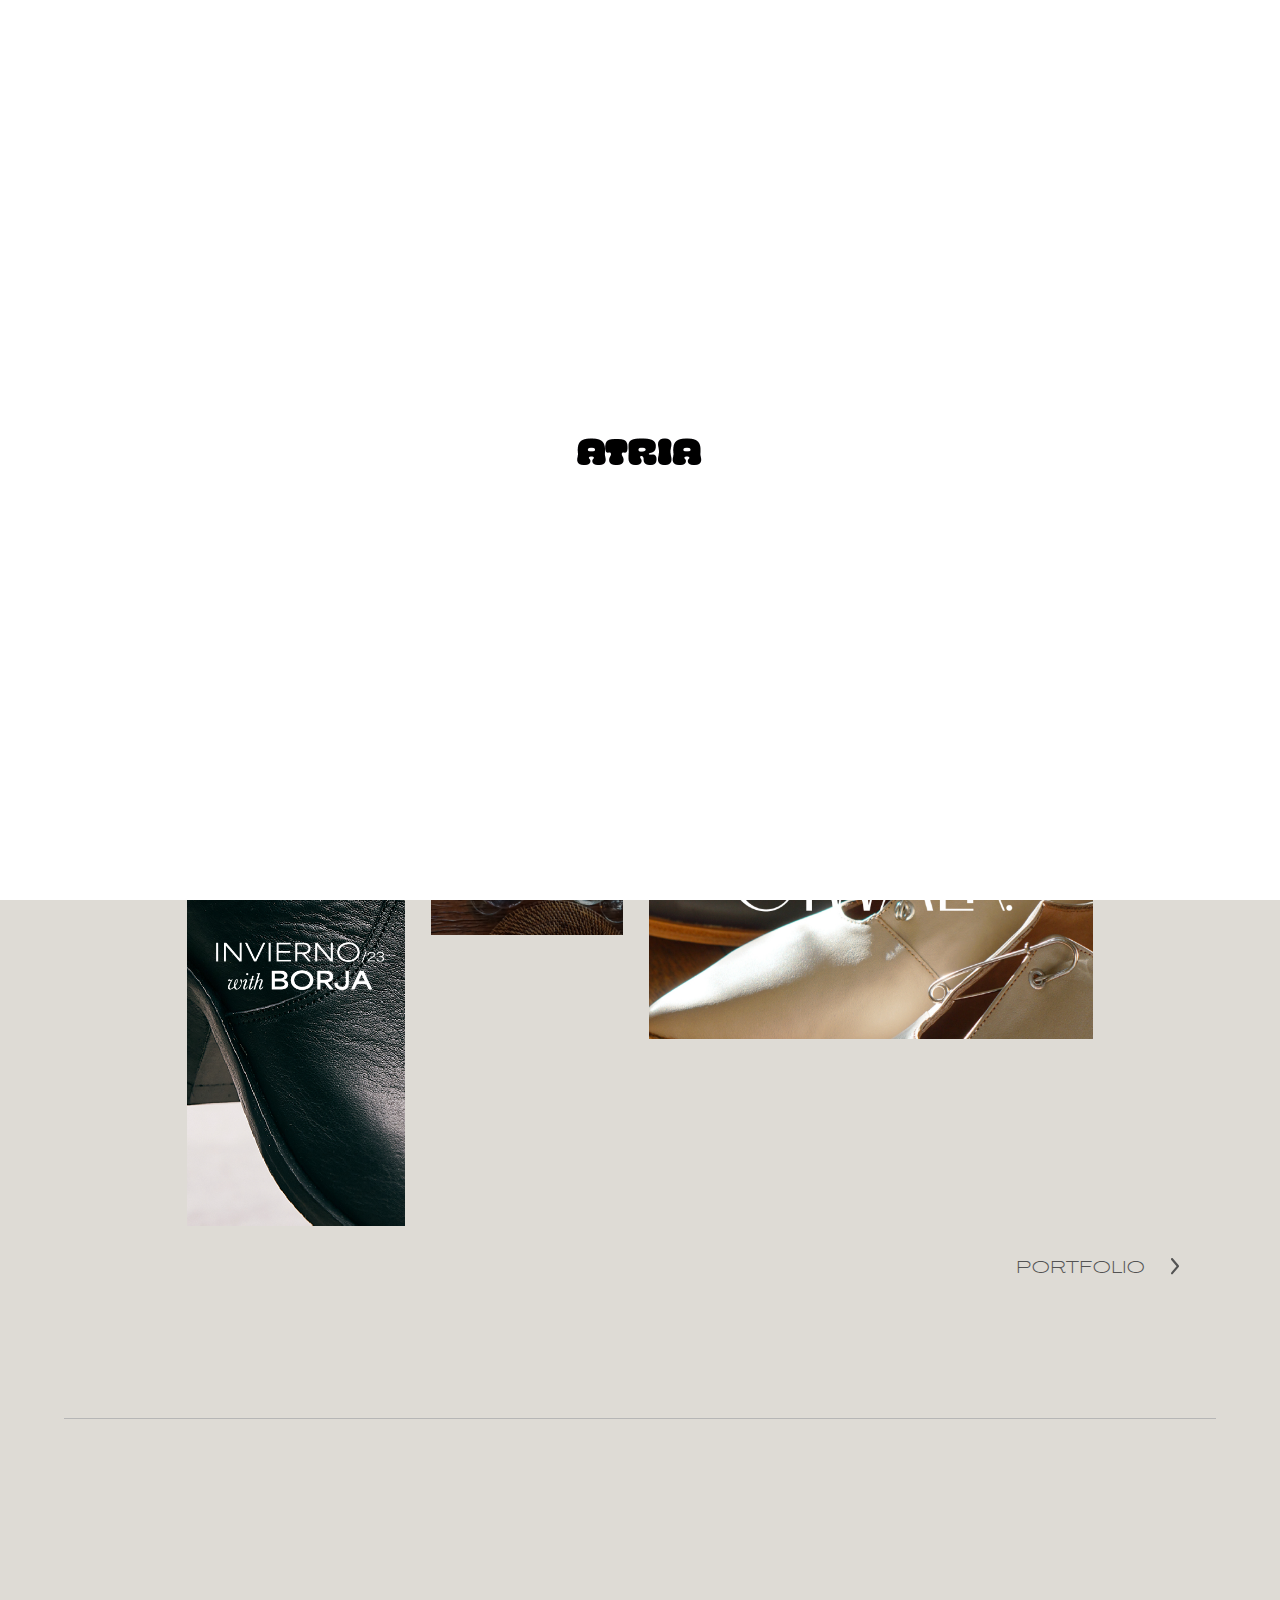
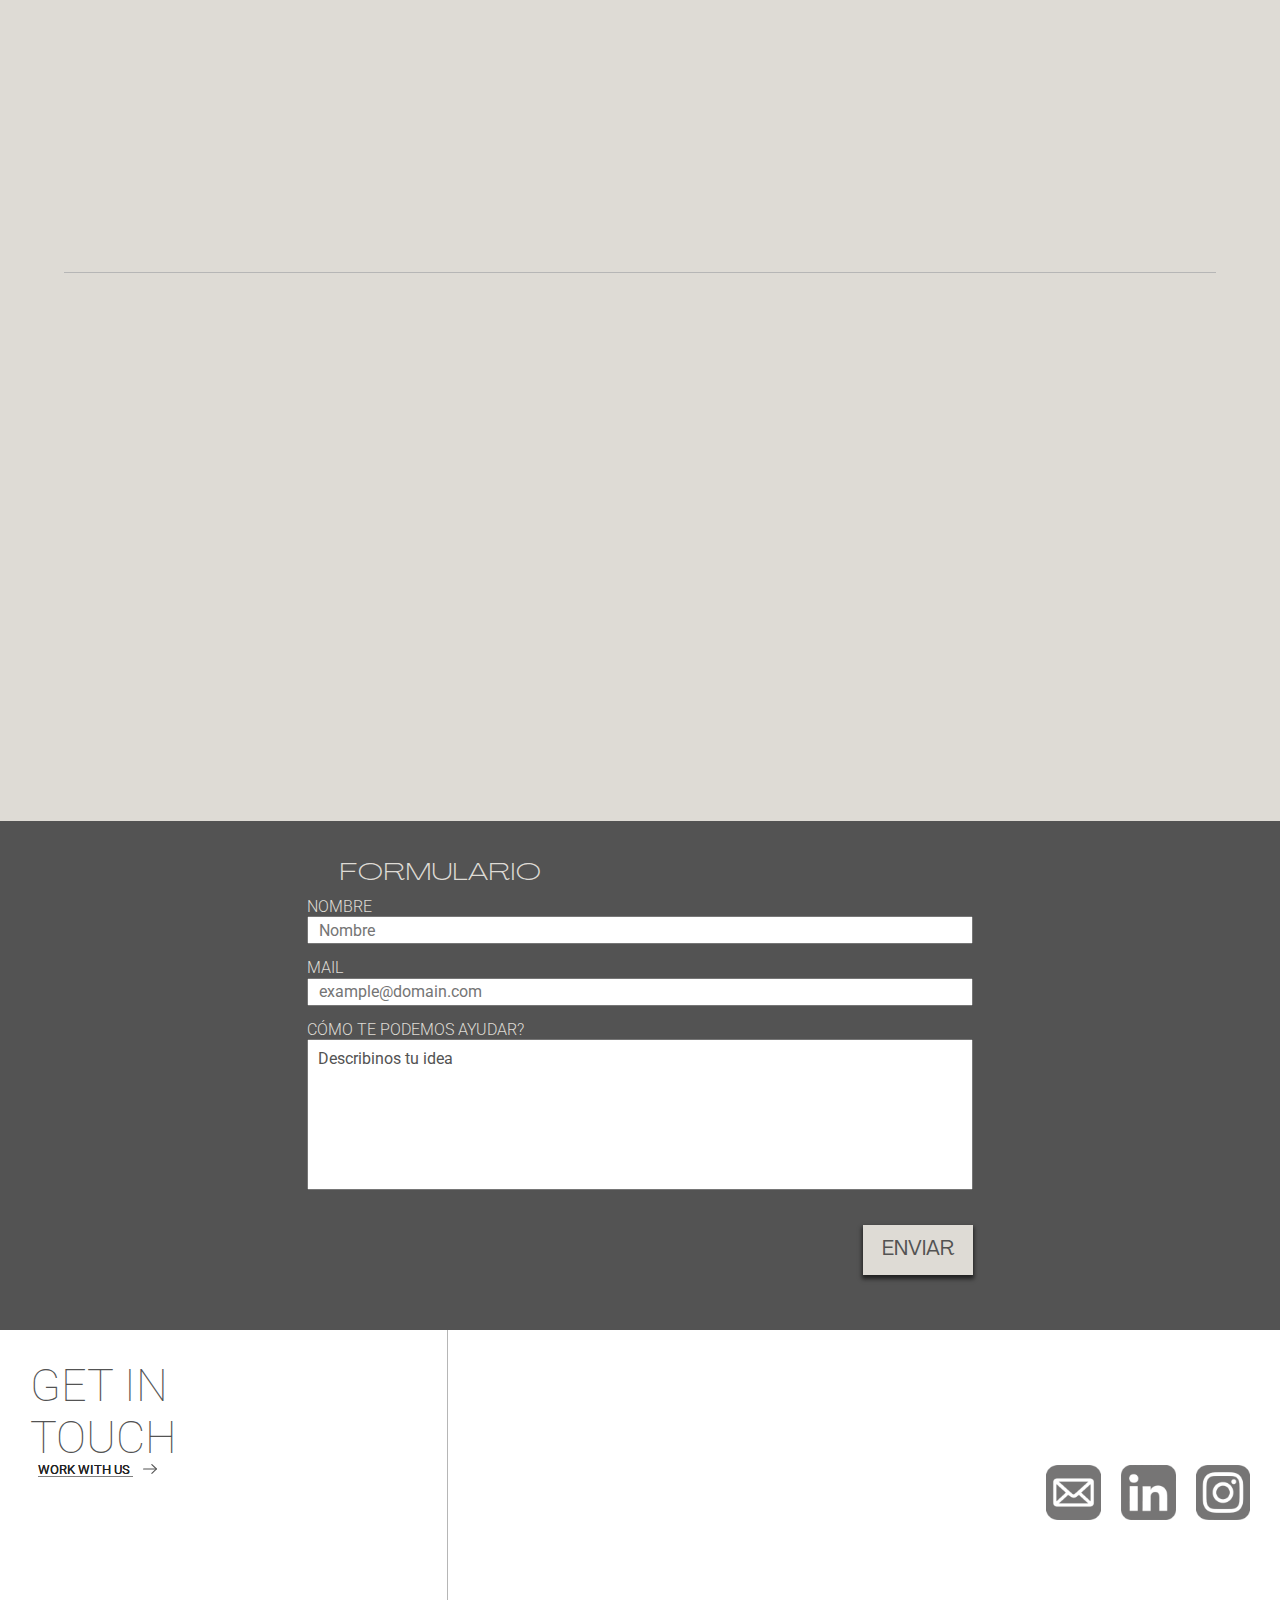
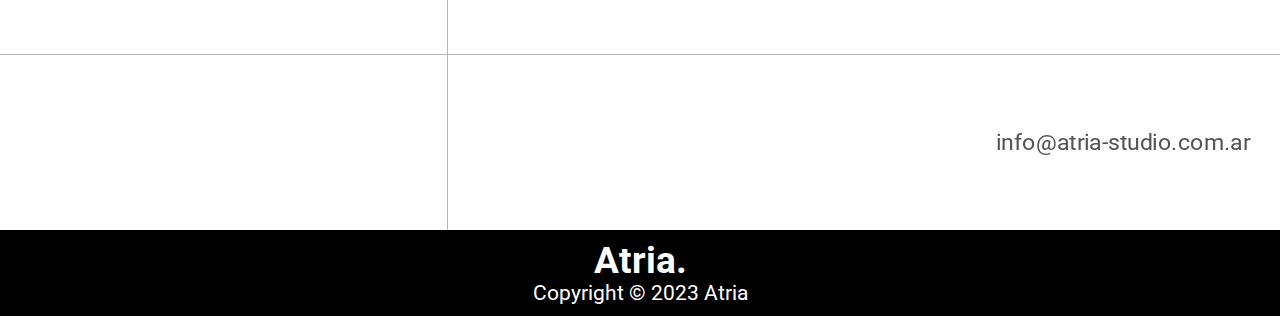
==== index.html @ 8088f588 "slowly getting there" ====
<!DOCTYPE <!DOCTYPE html>

<html>

<head>
    <meta charset="utf-8">
    <meta http-equiv="X-UA-Compatible" content="IE=edge">
    <title>Atria | Home</title>
    <meta name="description" content="">
    <meta name="viewport" content="width=device-width, initial-scale=1">
    <link rel="icon" type="image/x-icon" href="images/favicon.ico">

    <link rel="stylesheet" type="text/css" href="normalize.css">
    <link rel="stylesheet" type="text/css" href="styles.css">
    <link href="https://unpkg.com/aos@2.3.1/dist/aos.css" rel="stylesheet">
    <link rel="stylesheet"
        href="https://fonts.googleapis.com/css2?family=Material+Symbols+Outlined:opsz,wght,FILL,GRAD@20..48,100..700,0..1,-50..200" />
    <link rel="preconnect" href="https://fonts.googleapis.com">
    <link rel="preconnect" href="https://fonts.gstatic.com" crossorigin>
    <link href="https://fonts.googleapis.com/css2?family=Roboto&display=swap" rel="stylesheet">
    <link href="https://fonts.googleapis.com/css2?family=Inter:wght@100&display=swap" rel="stylesheet">
</head>


<body id="body" style="overflow:hidden;">

    <div id="loader">
        <img class="logo" src="images/atria.gif" alt="">
    </div>

    <div id="content" class="hidden">
        <header class="big-screens">
            <div id="logoContainer">
                <a href="index.html">
                    <p>Atria.</p>
                </a>
            </div>
            <nav id="nav">
                <div class="menuLinks">
                    <a href="portfolio.html">PORTFOLIO</a>
                    <a href="#conocenos">CONOCENOS</a>
                    <a href="#contacto">CONTACTO</a>
                </div>
            </nav>
        </header>
        <header id="smallHeader" class="small-screens">
            <div id="logoContainer">
                <a href="index.html">
                    <p>Atria.</p>
                </a>
                <a href="javascript:void(0);" class="icon" onclick="hamburgerMenu()">
                    <span class="material-symbols-outlined size-48">
                        menu
                    </span>
                </a>
            </div>
            <nav id="nav">
                <div id="menuLinks">
                    <a href="portfolio.html">PORTFOLIO</a>
                    <a href="#conocenos">CONOCENOS</a>
                    <a href="#contacto">CONTACTO</a>
                </div>
            </nav>
        </header>

        <div id="vid" class="vid fade-in">
            <video loop autoplay muted controls>
                <source src="images/360.mp4" type="video/mp4">
            </video>
            <a class="portfolio-link" href="portfolio.html">
                <h2>PORTFOLIO </h2><img src="images/chevron-right.svg" alt="">
            </a>
        </div>

        <div class="infinite-loop fade-in">
            <div class="overlay-img">
                <img class="static-img" src="images/Loop1.png" alt="">
            </div>
            <div class="primary">
                <img class="back-img" src="images/Loop2.png" alt="">
                <img class="front-img" src="images/Loop3.png" alt="">
            </div>
            <div class="secondary">
                <img class="back-img" src="images/Loop2.png" alt="">
                <img class="front-img" src="images/Loop3.png" alt="">
            </div>
        </div>

        <div class="portfolio-preview">
            <div class="preview-title" data-aos="fade-up" data-aos-duration="1000">
                <h2>WHAT WE DO</h2>
            </div>
            <a href="portfolio.html">
                <div class="gallery">
                    <div class="tall-image" data-aos="fade-right" data-aos-duration="1000">
                        <img src="images/preview-borja.png" alt="proyecto borja">
                    </div>
                    <div class="small-image-group">
                        <div class="small-image" data-aos="fade-down" data-aos-duration="1000">
                            <img src="images/preview-manso.jpg" alt="proyecto manso">
                        </div>
                        <div class="small-image" data-aos="fade-up" data-aos-duration="1000">
                            <img src="images/preview-la251.png" alt="proyecto la 251">
                        </div>
                    </div>
                    <div class="half-gallery-column">
                        <div class="big-image" data-aos="fade-left" data-aos-duration="1000">
                            <img src="images/preview-chwala.jpg" alt="proyecto chwala">
                        </div>
                        <div class="small-image-group">
                            <div class="small-image" data-aos="fade-right" data-aos-duration="1000">
                                <img src="images/preview-bersanini.png" alt="proyecto agos bersanini">
                            </div>
                            <div class="small-image" data-aos="fade-up" data-aos-duration="1000">
                                <img src="images/preview-intobox.png" alt="proyecto into the box">
                            </div>
                        </div>
                    </div>
                </div>
                <div class="gallery-small fade-in">
                    <img src="images/preview-manso-small.png" alt="proyecto manso">
                    <img src="images/preview-bersanini.png" alt="proyecto agos bersanini">
                    <img src="images/preview-borja-small.png" alt="proyecto borja">
                    <img src="images/preview-chwala-small.png" alt="proyecto chwala">
                    <img src="images/preview-intobox.png" alt="proyecto into the box">
                </div>
            </a>
            <a id="conocenos" class="portfolio-link" href="portfolio.html">
                <h2>PORTFOLIO</h2><img src="images/chevron-right.svg" alt="">
            </a>
        </div>



        <div class="descripcion">
            <p data-aos="fade-up" data-aos-duration="1000">
                Somos un estudio creativo enfocado en el desarrollo de <span class="bold">identidades visuales</span>.
                Creemos que la comunicación
                atraviesa a los usuarios, creando <span class="bold">experiencias</span>, basándonos en ella para
                conectar a
                las marcas con <span class="bold">nuevas plataformas</span> de consumo. Autenticidad, innovación y
                presencia
                digital, pilares fundamentales sobre los que
                construir la <span class="bold">personalidad de marca</span>.
            </p>
        </div>

        <div class="caja-servicios">
            <div data-aos="fade-right" data-aos-duration="1000">
                <picture>
                    <source media="(min-width:651px)" srcset="images/diseno-img.png">
                    <img src="images/diseno-img-small.png" alt="servicio">
                </picture>
                <h3>DISEÑO</h3>
                <p>
                    Branding | Diseño Gráfico | Piezas para Redes Sociales | Identidad de Marca | Ilustraciones 2D y 3D
                    |
                    Papelería | Diseño UX UI | Diseño de presentaciones
                </p>
            </div>
            <div data-aos="fade-up" data-aos-duration="1000">
                <picture>
                    <source media="(min-width:651px)" srcset="images/contenido-img.png">
                    <img src="images/contenido-img-small.png" alt="servicio">
                </picture>
                <h3>CONTENIDO</h3>
                <p>
                    Producción de fotos y videos | Contenido para Redes Sociales | Contenido para TIK TOK | Contenido
                    para
                    Web 3.0 & Metaverso
                </p>
            </div>
            <div data-aos="fade-left" data-aos-duration="1000">
                <picture>
                    <source media="(min-width:651px)" srcset="images/marketing-img.png">
                    <img src="images/marketing-img-small.png" alt="servicio">
                </picture>
                <h3>MARKETING</h3>
                <p id="contacto">
                    Estrategia en Comunicación 360 | Estrategia para Redes Sociales | Community Manager
                </p>
            </div>
        </div>

        <div class="contact-form-container">
            <div class="contact-form">
                <h2>FORMULARIO</h2>
                <form id="contactForm">
                    <label for="name">NOMBRE</label><br>
                    <input type="text" id="name" name="name" placeholder="Nombre" required><br>
                    <label for="email">MAIL</label><br>
                    <input type="email" id="email" name="email" placeholder="example@domain.com" required><br>
                    <label for="idea">CÓMO TE PODEMOS AYUDAR?</label><br>
                    <textarea id="idea" name="idea" rows="7" cols="33">Describinos tu idea</textarea><br>
                    <input type="submit" value="ENVIAR">
                </form>
            </div>
        </div>

        <div class="contact-section">
            <div>
                <div class="box1">
                    <a href="mailto:info@atria-studio.com.ar">
                        <h2>GET IN<br>TOUCH</h2>
                        <small>WORK WITH US <img src="images/Group.svg" alt=""></small>
                    </a>
                </div>
                <div class="box2">
                    <div></div>
                </div>
            </div>
            <div>
                <div class="box3">
                    <a href="mailto:info@atria-studio.com.ar"><img src="images/mail.png" alt=""></a>
                    <a href="#"><img src="images/linkedin.png" alt=""></a>
                    <a href="https://www.instagram.com/atria_studio/"><img src="images/instagram.png" alt=""></a>
                </div>
                <div class="box4">
                    <p>info@atria-studio.com.ar</p>
                </div>
            </div>
        </div>

        <footer>
            <p>Atria.</p>
            <p>Copyright &#169; 2023 Atria</p>
        </footer>
    </div>

    <script src="scripts.js" async defer></script>
    <script src="https://unpkg.com/aos@2.3.1/dist/aos.js"></script>
    <script>
        AOS.init();
    </script>
    <script src="https://smtpjs.com/v3/smtp.js">
    </script>
</body>

</html>
---- styles.css ----
@font-face {
    font-family: Agrandir;
    src: url(customFonts/Agrandir-GrandLight.otf);
}

@font-face {
    font-family: AgrandirH;
    src: url(customFonts/Agrandir-GrandHeavy.otf);
}

@font-face {
    font-family: AgrandirR;
    src: url(customFonts/Agrandir-Regular.otf);
}

* {
    margin: 0;
    padding: 0;
    box-sizing: border-box;
    color: black;
    text-decoration: none;
}

html {
    scroll-behavior: smooth;
}

body {
    background-color: #DEDBD5;
    font-family: 'Roboto', sans-serif;
}

/* CSS for the loading image/animation on the index page*/

#loader {
    display: flex;
    justify-content: center;
    align-items: center;
    background-color: #FFFFFF;
    height: 100%;
    width: 100%;
    z-index: 99;
    position: fixed;
}

.logo {
    display: flex;
    justify-content: center;
    align-items: center;
    height: 150px;
    width: 150px;
    object-fit: cover;
}

/* CSS for the header and menu for both big and small screens*/
/* I did two different headers because i couldn't solve styling issues when clicking the hamburger icon on mobile,
so a redistribution of items was needed. This can be done in better way but i couldn't figure it out before delivery date*/

.big-screens,
.small-screens {
    position: sticky;
    top: 0;
    display: flex;
    justify-content: space-between;
    align-items: center;
    width: 100%;
    background-color: #FFFFFF;
    z-index: 12;
    padding: 10px;
}

#logoContainer a p {
    font-family: 'Roboto', sans-serif;
    font-size: 2.5rem;
    font-weight: bold;
}

#logoContainer {
    width: 35%;
    display: flex;
    justify-content: center;
    align-items: center;
}

nav {
    width: 50%;
    display: flex;
    justify-content: center;
}

.menuLinks {
    width: 100%;
    font-family: 'Agrandir', sans-serif;
    display: flex;
    justify-content: space-around;
}

.small-screens {
    display: none;
}

@media(max-width:650px) {

    .big-screens {
        display: none;
    }

    #loader {
        max-width: 100%;
    }
    
    .small-screens {
        display: flex;
        flex-direction: column;
        padding: 8px 30px;
    }

    .small-screens #logoContainer {
        width: 100%;
        display: flex;
        justify-content: space-between;
    }

    .small-screens .icon {
        color: black;
    }

    .small-screens .icon .size-48 {
        font-size: 40px;
        font-variation-settings: 'wght' 700;
    }

    .small-screens nav {
        width: 100%;
    }

    .small-screens nav #menuLinks {
        padding: 15px 0;
        width: 100%;
        font-family: 'Agrandir', sans-serif;
        display: none;
        flex-direction: column;
        animation: growDown 300ms linear forwards;
        transform-origin: top center;
    }

    .small-screens nav #menuLinks a {
        width: 100%;
        padding: 20px 0;
        text-align: right;
    }

    @keyframes growDown {
        0% {
            transform: scaleY(0);
            height: 0px;

        }

        50% {
            height: 130px;
        }

        80% {
            transform: scaleY(1.1);
            height: 233px;
        }

        100% {
            transform: scaleY(1);
            height: auto;
        }
    }
}



@media (max-width: 650px) {

    header .icon {
        display: block;
    }

    header #menuLinks {
        display: none;
    }

    header nav {

        justify-content: flex-end;
    }


}

/*CSS for handling fade in animation*/

.fade-in {
    opacity: 0;
    transition: opacity 1s ease-in;
}

.fade-in.visible {
    opacity: 1;
}

/* CSS for the video and link to portfolio*/

.vid {
    display: flex;
    flex-direction: column;
    justify-content: space-between;
    padding-top: 48px;
    margin: auto;
    width: 80%;
    animation: fadeInAnimation ease 2s;
}

@media (max-width: 1400px) {
    .vid {
        padding-top: 35px;
    }
}

@media (max-width: 950px) {
    .vid {
        width: 100%;
        padding-top: 0;
    }
}

.portfolio-link {
    display: flex;
    justify-content: end;
    align-items: center;
    margin: 30px 0 20px auto;
    padding-right: 5px;
}

.portfolio-link h2 {
    margin-top: 3px;
    font-family: 'Agrandir', 'Roboto', sans-serif;
    letter-spacing: 1px;
    font-weight: 100;
    font-size: 21px;
    color: #535353;
    text-align: right;
}

/*I had to add a stupid padding-bottom of a few px because the chevron icon doesn't properly align with the text*/

.portfolio-link img {
    height: 21px;
    padding-left: 25px;
    margin-bottom: 3px;
}

@media (max-width: 1400px) {
    .portfolio-link h2 {
        font-size: 17px;
    }

    .portfolio-link img {
        height: 17px;
        margin-bottom: 2px;
    }
}

@media (max-width: 650px) {

    .portfolio-link {
        margin-top: 15px;
        padding-right: 0;
        margin-right: 10px;
    }

    .portfolio-link h2 {
        font-size: 12px;
    }

    .portfolio-link img {
        height: 12px;
        margin-bottom: 4px;
    }
}

/* CSS for the banner animation*/

.infinite-loop {
    position: relative;
    height: 120px;
    width: 100%;
    max-width: 100%;
    padding-bottom: 30px;
    margin-top: 90px;
    margin-bottom: 90px;
    overflow: hidden;
    animation: fadeInAnimation ease 2s;
}

.primary img,
.secondary img {
    height: 120px;
}

.overlay-img .static-img {
    height: 120px;
    width: 100%;
    object-fit: cover;
    position: absolute;
    z-index: 8;
}

.primary .front-img {
    width: fit-content;
    height: 120px;
    position: absolute;
    animation: primary 7s linear infinite;
    z-index: 10;
}

.secondary .front-img {
    width: fit-content;
    height: 120px;
    position: absolute;
    animation: secondary 7s linear infinite;
    z-index: 10;
}

.primary .back-img {
    width: fit-content;
    animation: primary 6s linear infinite;
    position: absolute;
}

.secondary .back-img {
    width: fit-content;
    animation: secondary 6s linear infinite;
    position: absolute;
}

@keyframes primary {
    to {
        transform: translateX(-100%);
    }
}

@keyframes secondary {
    from {
        transform: translateX(100%);
    }

    to {
        transform: translateX(0%);
    }
}

@media (max-width: 650px) {

    .infinite-loop {
        margin-top: 30px;
        margin-bottom: 50px;
    }

    .infinite-loop,
    .primary .front-img,
    .primary .back-img,
    .secondary .front-img,
    .secondary .back-img,
    .overlay-img .static-img,
    .primary .front-img,
    .secondary .back-img {
        height: 52px;
    }

}

/* CSS for portfolio preview */

.portfolio-preview {
    display: flex;
    flex-direction: column;
    justify-content: center;
    align-items: center;
    width: 75%;
    margin: auto;
}

.portfolio-preview .preview-title {
    margin-bottom: 50px;
}

.portfolio-preview .preview-title h2 {
    font-family: 'Agrandir', 'Roboto', sans-serif;
    font-weight: 100;
    font-size: 28px;
    color: #535353;
}

.gallery {
    display: flex;
    justify-content: space-between;
    height: 830px;
    width: 100%;
    overflow: hidden;
}

.gallery .tall-image {
    max-width: 25%;
    display: flex;
    justify-content: center;
    align-items: center;
}

.gallery .tall-image img {
    width: 100%;
    height: 100%;
    object-fit: cover;
}

.small-image-group {
    max-width: 23%;
    height: 100%;
    display: flex;
    flex-direction: column;
    justify-content: space-between;
}

.small-image-group .small-image {
    max-width: 100%;
}

.small-image-group .small-image:first-of-type {
    height: 44%;
}

.small-image-group .small-image:nth-of-type(2) {
    height: 54%;
}

.small-image-group .small-image img {
    height: 100%;
    width: 100%;
    object-fit: cover;
}

.half-gallery-column {
    display: flex;
    flex-direction: column;
    justify-content: space-between;
    width: 49%;
    height: 100%;
}

.big-image {
    height: 64%;
    display: flex;
    justify-content: center;
    align-items: center;
}

.big-image img {
    height: 100%;
    width: 100%;
    object-fit: cover;
}

.half-gallery-column .small-image-group {
    height: 34%;
    max-width: 100%;
    display: flex;
    flex-direction: row;
    justify-content: space-between;
}

.half-gallery-column .small-image-group .small-image {
    height: 100%;
    width: 48.5%;

}

.half-gallery-column .small-image-group .small-image img {
    height: 100%;
    width: 100%;
    object-fit: cover;
}

.gallery-small {
    display: none;
}

@media (max-width: 1400px) {

    .portfolio-preview {
        width: 85%;
    }

    .portfolio-preview .preview-title h2 {
        font-size: 28px;
    }

    .gallery {
        height: 520px;
    }
}

@media (max-width: 950px) {

    .portfolio-preview {
        width: 100%;
    }

    .portfolio-preview .preview-title h2 {
        font-size: 21px;
    }

}

@media (max-width: 650px) {

    .portfolio-preview {
        width: 90%;
    }

    .portfolio-preview .preview-title h2 {
        font-size: 21px;
    }

    .gallery {
        display: none;
    }

    .gallery-small {
        display: flex;
        flex-direction: column;
        gap: 15px;
    }

    .gallery-small img {
        width: 100%;
        object-fit: cover;
        height: 195px;
    }

}

/* CSS for description */

.descripcion {
    width: 90%;
    display: flex;
    justify-content: center;
    align-items: center;
    margin: 120px auto;
    border-top: 1px solid #B6B6B6;
    border-bottom: 1px solid #B6B6B6;
}

.descripcion p {
    width: 60%;
    text-align: center;
    margin: 130px auto;
    color: #535353;
    font-size: 1.5rem;
    font-family: 'Roboto', sans-serif;
}

.bold {
    font-family: 'Roboto', sans-serif;
    font-weight: bolder;
    color: #535353;
}

@media(max-width: 650px) {

    .descripcion {
        margin: 50px auto;
    }

    .descripcion p {
        width: 90%;
        margin-top: 40px;
        margin-bottom: 40px;
        font-size: 1rem;
    }

}

/* CSS for services */

.caja-servicios {
    display: flex;
    margin: 100px auto;
    justify-content: space-around;
    width: 90%;
    max-width: 1300px;
    overflow: hidden;
}

.caja-servicios div {
    display: flex;
    flex-direction: column;
    align-items: center;
    width: 28%;
}

.caja-servicios div img {
    padding-bottom: 20px;
    width: 100%;
}

.caja-servicios div h3 {
    font-family: 'Agrandir', 'Roboto', sans-serif;
    align-self: flex-start;
}

.caja-servicios div h3,
.caja-servicios div p {
    font-weight: 100;
    color: #575757;
    margin-top: 5px;
    margin-bottom: 5px;
}

.caja-servicios div p {
    font-size: 1rem;
}

@media(max-width: 650px) {

    .caja-servicios {
        flex-direction: column;
        justify-content: center;
        align-items: center;
        width: 100%;
        margin: 60px auto;
    }

    .caja-servicios div,
    .caja-servicios div picture,
    .caja-servicios div picture img {
        width: 100%;
    }

    .caja-servicios div img {
        padding-top: 40px;
    }

    .caja-servicios div h3 {
        align-self: center;
        font-size: 16px;
        letter-spacing: 1px;
    }

    .caja-servicios div h3,
    .caja-servicios div p {
        width: 85%;
    }

}

/*CSS for Contact Form*/

.contact-form-container {
    width: 100%;
    background-color: #535353;
    display: flex;
    justify-content: center;
    align-items: center;
}

.contact-form {
    width: 52%;
    display: flex;
    flex-direction: column;
    justify-content: space-around;
    align-items: center;
    margin: 40px auto;
}

.contact-form h2 {
    margin: 0 auto 10px 5%;
    font-family: 'Agrandir', 'Roboto', sans-serif;
    letter-spacing: 1px;
    font-weight: 100;
    color: #DEDBD5;
    align-self: flex-start;
}

.contact-form form {
    width: 100%;

}

.contact-form label {
    font-weight: 300;
    color: #DEDBD5;
}

.contact-form form input,
.contact-form form textarea {
    width: 100%;
    margin-bottom: 15px;
    padding: 10px;
    color: #535353;
    resize: none;
}

.contact-form input {
    height: 28px;
}

.contact-form input[type="submit"] {
    margin-top: 20px;
    font-family: 'AgrandirR', 'Roboto', sans-serif;
    font-weight: 400;
    font-size: 1.3rem;
    float: right;
    width: 110px;
    height: 50px;
    background-color: #DEDBD5;
    border: none;
    box-shadow: 0px 3px 4px 1px #222222;
}

.contact-form input[type="submit"]:active {
    background-color: #535353;
    color: #DEDBD5;
}

.contact-form input[type="submit"]:hover {
    background-color: #222222;
    color: #DEDBD5;
}

@media(max-width:650px) {
    .contact-form {
        width: 80%;
    }
}

/* CSS for "get in touch" section */

.contact-section {
    display: flex;
    background-color: #FFFFFF;
    height: 500px;
}

.contact-section div:first-of-type {
    width: 35%;
}

.contact-section div:nth-of-type(2) {
    width: 65%;
}

.contact-section div .box1,
.contact-section div .box2 {
    border-right: 1px solid #B6B6B6;
}

.contact-section div .box1,
.contact-section div .box2,
.contact-section div .box3,
.contact-section div .box4 {
    width: 100%;
}

.contact-section div .box2,
.contact-section div .box4 {
    height: 35%;
}

.contact-section div .box1,
.contact-section div .box3 {
    border-bottom: 1px solid #B6B6B6;
    height: 65%;
}

.contact-section div .box3,
.contact-section div .box4 {
    display: flex;
    justify-content: flex-end;
    align-items: center;
}

.box1 {
    padding: 30px;
}

.box1 h2 {
    font-weight: 100;
    font-size: 2.8rem;
    color: #535353;
}

.box1 small {
    color: #222222;
    text-shadow: 0px 0px 0px #222222;
    margin-left: 8px;
    text-decoration: underline gray;
    text-underline-offset: 2px;
}

.box3 {
    padding: 20px;
}

.box3 a img {
    height: 55px;
    margin: 10px;
}

.box4 {
    padding: 30px;
    font-size: 1.4rem;
}

.box4 p {
    color: #535353;
    transform: scaleX(1.05);
    transform-origin: right;
}

small img {
    height: 10px;
    margin-left: 10px;
}

@media(max-width:650px) {

    .contact-section {
        zoom: 0.6;
    }

    .box1 small {
        zoom: 1.1;
    }
}


/* CSS for footer */

footer {
    width: 100%;
    background-color: black;
    display: flex;
    flex-direction: column;
    justify-content: center;
    align-items: center;
}

footer p {
    color: #FFFFFF;
    font-size: 1.3rem;
}

footer p:first-of-type {
    margin-top: 10px;
    font-size: 2.3rem;
    font-weight: bold;
}

footer p:nth-of-type(2) {
    margin-bottom: 10px;
}

@media(max-width:650px) {

    footer {
        zoom: 0.8;
    }

}

/*CSS for all the portfolio subpages*/

.portfolio-title {
    width: 100%;
    background-color: #535353;
    padding: 30px;
    display: flex;
    justify-content: end;
    align-items: center;

}

.portfolio-title .backToPortfolio {
    padding: 25px;
    position: absolute;
    left: 50px;
}

.portfolio-title .backToPortfolio:hover {
    border: 2px solid black;
    border-radius: 5px;
}

.portfolio-title .backToPortfolio img {
    zoom: 1.5;
}

.portfolio-title h2,
.portfolio-subtitle p {
    text-transform: uppercase;
}

.portfolio-title h2 {
    font-family: 'Agrandir', 'Roboto', sans-serif;
    font-weight: 100;
    font-size: 35px;
    color: #DEDBD5;
    text-align: right;
    margin-right: 15px;
    display: flex;
    justify-content: end;
    align-items: center;
}

.portfolio-subtitle {
    margin: 50px;
}

.portfolio-subtitle p {
    margin: 50px;
}

.portfolio-gallery {
    margin: 50px auto;
    display: flex;
    gap: 15px;
    flex-wrap: wrap;
    justify-content: center;
    align-items: center;
}

.portfolio-gallery img {
    height: 350px;
    width: 350px;
    object-fit: cover;
}

.subpage-gallery {
    max-width: 1200px;
    display: flex;
    flex-direction: column;
    justify-content: center;
    align-items: center;
    margin: auto;
    gap: 15px;
}

.subpage-gallery img {
    width: 100%;
}

.portfolio-sublink {
    display: flex;
    justify-content: start;
    margin: 30px auto 150px 20px;
    padding-left: 15px;
}

.portfolio-sublink h2 {
    text-align: left;
    font-family: 'Agrandir', 'Roboto', sans-serif;
    letter-spacing: 1px;
    font-weight: 100;
    font-size: 28px;
    color: #535353;
}

.portfolio-sublink img {
    transform: rotate(180deg);
    height: 28px;
    padding-left: 25px;
}

@media (max-width: 1400px) {

    .portfolio-sublink h2 {
        font-size: 21px;
    }

    .portfolio-sublink img {
        height: 21px;
        margin-bottom: 2px;
    }
}

@media (max-width: 650px) {

    .portfolio-title h2 {
        zoom: 0.5;
    }

    .portfolio-title .backToPortfolio {
        left: 20px;
    }

    .portfolio-title .backToPortfolio img {
        zoom: 1.2;
    }

    .portfolio-subtitle {
        margin: 50px 20px;
    }

    .portfolio-subtitle p {
        margin: 20px;
    }

    .portfolio-gallery a {
        width: 100%;
    }

    .portfolio-gallery a img {
        width: 100%;
        height: 180px;
        object-fit: cover;
    }

    .portfolio-sublink {
        margin-top: 15px;
        padding-left: 0;
        margin-left: 10px;
        margin-bottom: 80px;
    }

    .portfolio-sublink h2 {
        font-size: 16px;
    }

    .portfolio-sublink img {
        height: 16px;
        margin-bottom: 4px;
    }



}
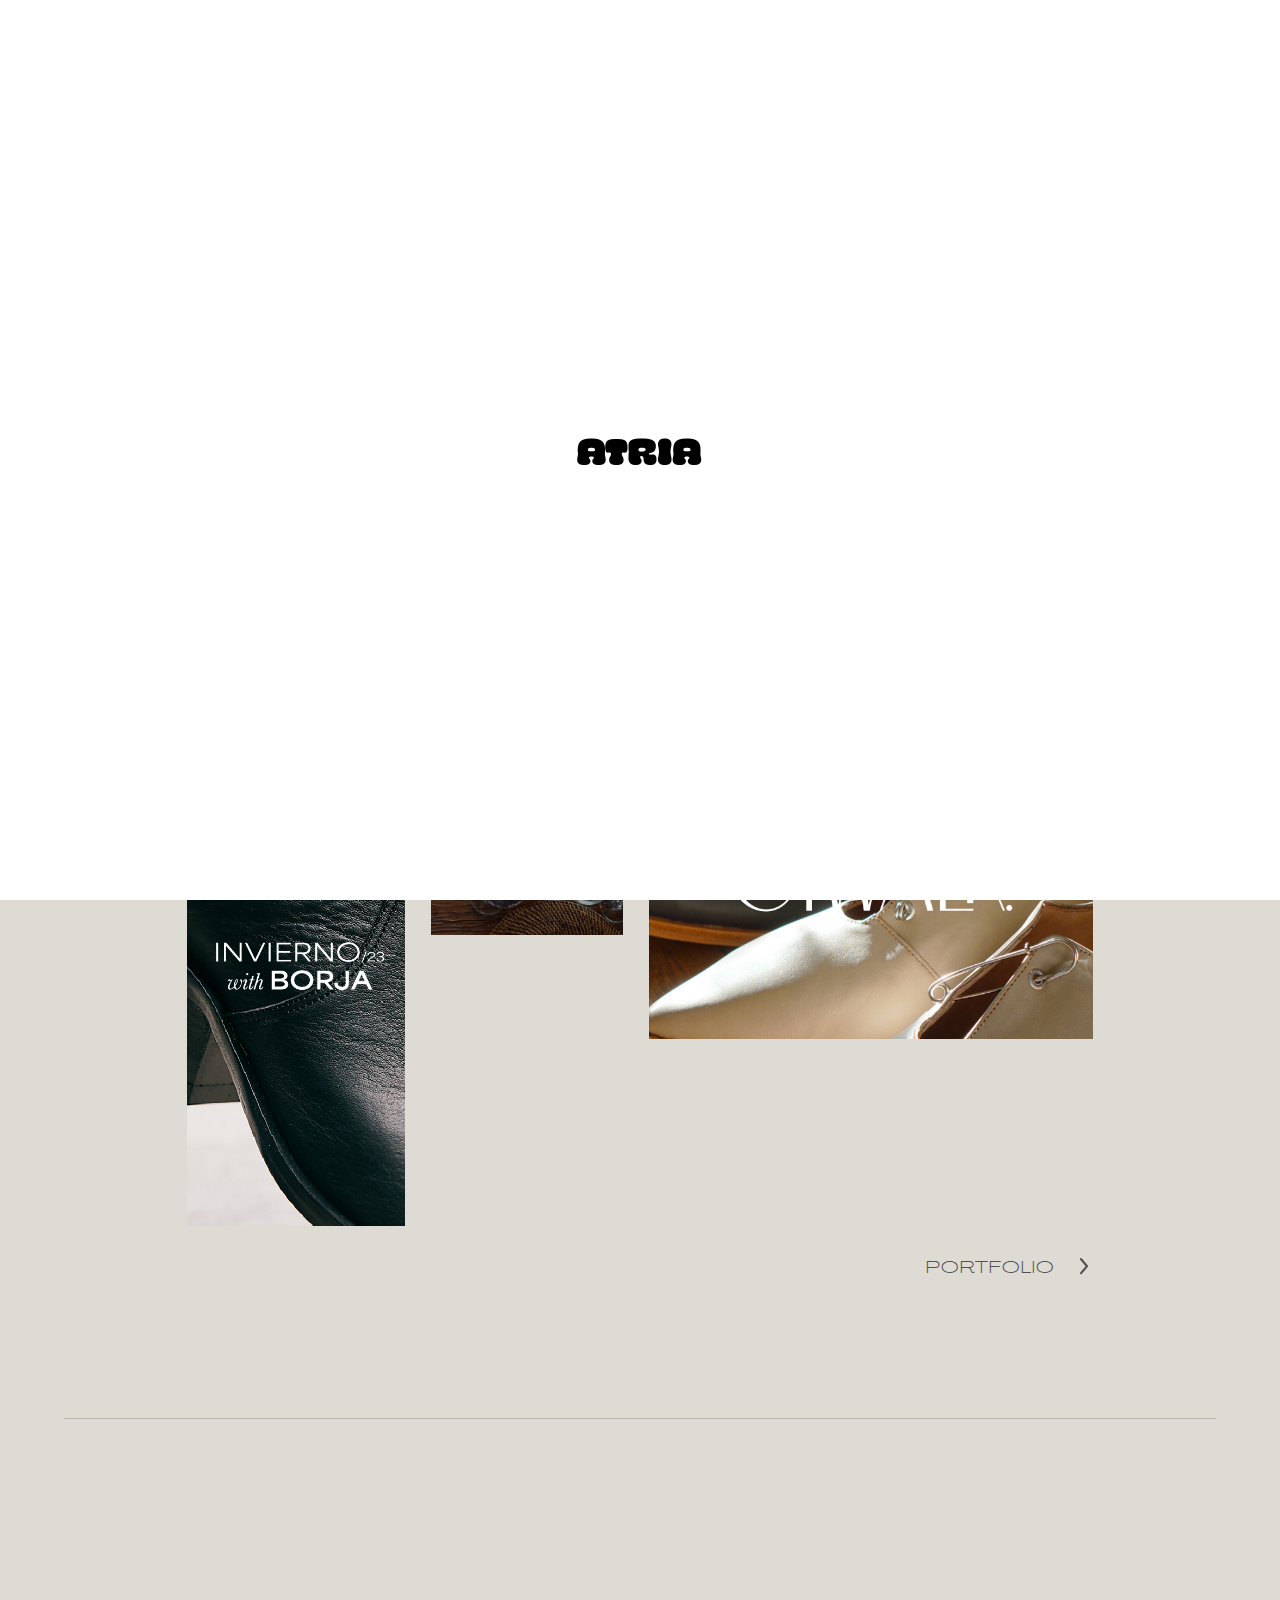
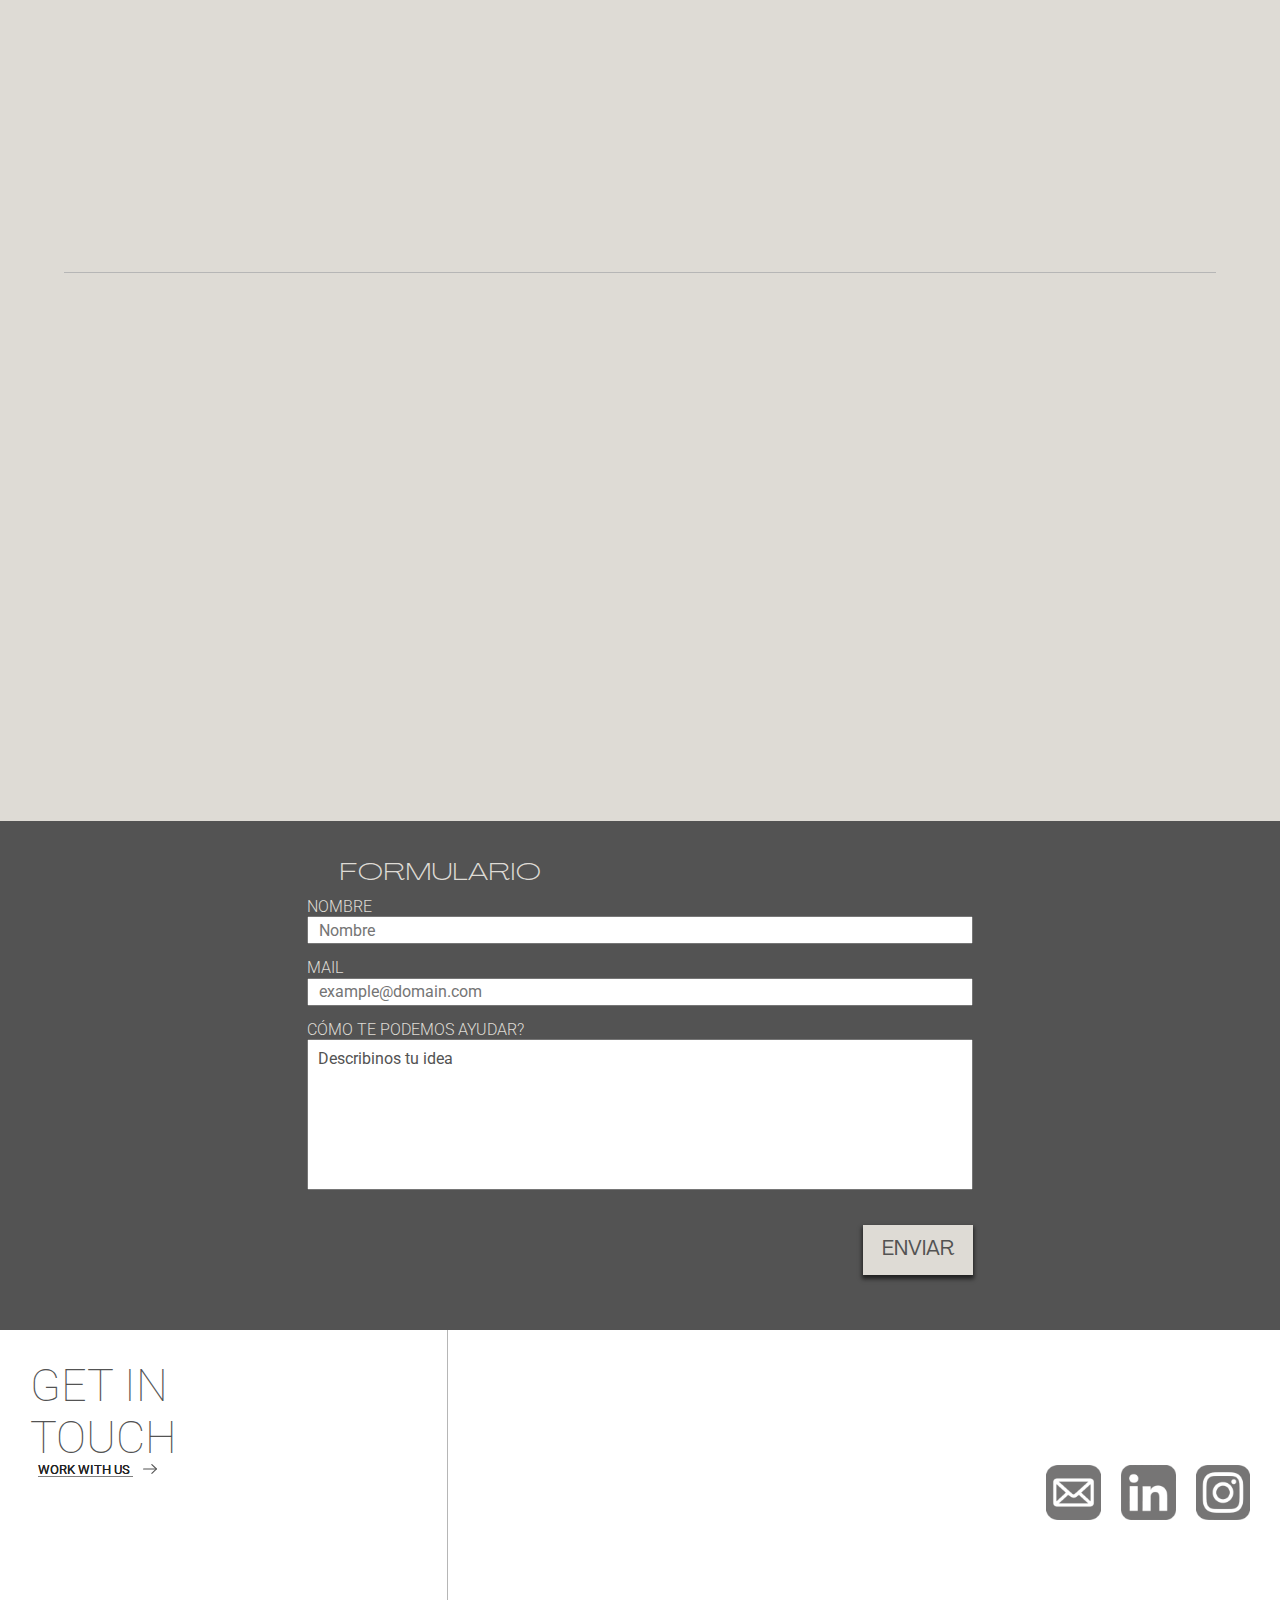
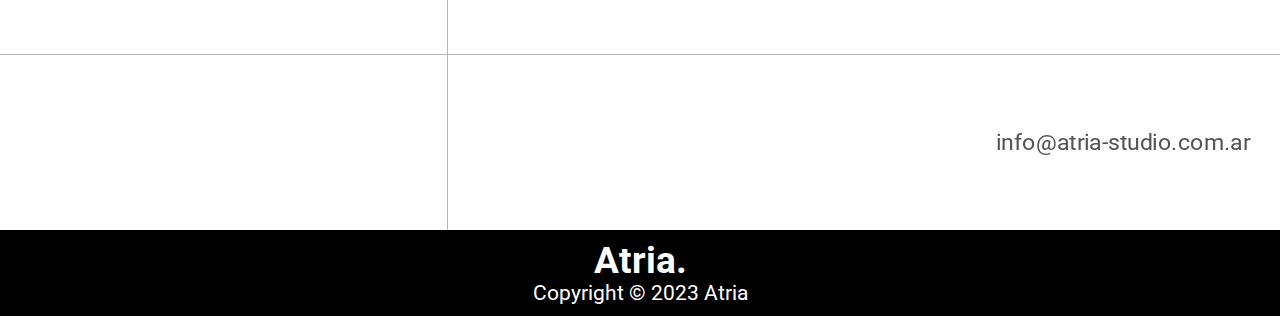
==== commit feb0645f: "left is the animation, portf gap and nav links" ====
--- a/index.html
+++ b/index.html
@@ -91,43 +91,46 @@
                 <h2>WHAT WE DO</h2>
             </div>
             <a href="portfolio.html">
-                <div class="gallery">
-                    <div class="tall-image" data-aos="fade-right" data-aos-duration="1000">
-                        <img src="images/preview-borja.png" alt="proyecto borja">
-                    </div>
-                    <div class="small-image-group">
-                        <div class="small-image" data-aos="fade-down" data-aos-duration="1000">
-                            <img src="images/preview-manso.jpg" alt="proyecto manso">
+                <div>
+                    <div class="gallery">
+                        <div class="tall-image" data-aos="fade-right" data-aos-duration="1000">
+                            <img src="images/preview-borja.png" alt="proyecto borja">
                         </div>
-                        <div class="small-image" data-aos="fade-up" data-aos-duration="1000">
-                            <img src="images/preview-la251.png" alt="proyecto la 251">
+                        <div class="small-image-group">
+                            <div class="small-image" data-aos="fade-down" data-aos-duration="1000">
+                                <img src="images/preview-manso.jpg" alt="proyecto manso">
+                            </div>
+                            <div class="small-image" data-aos="fade-up" data-aos-duration="1000">
+                                <img src="images/preview-la251.png" alt="proyecto la 251">
+                            </div>
+                        </div>
+                        <div class="half-gallery-column">
+                            <div class="big-image" data-aos="fade-left" data-aos-duration="1000">
+                                <img src="images/preview-chwala.jpg" alt="proyecto chwala">
+                            </div>
+                            <div class="small-image-group">
+                                <div class="small-image" data-aos="fade-right" data-aos-duration="1000">
+                                    <img src="images/preview-bersanini.png" alt="proyecto agos bersanini">
+                                </div>
+                                <div class="small-image" data-aos="fade-up" data-aos-duration="1000">
+                                    <img src="images/preview-intobox.png" alt="proyecto into the box">
+                                </div>
+                            </div>
                         </div>
                     </div>
-                    <div class="half-gallery-column">
-                        <div class="big-image" data-aos="fade-left" data-aos-duration="1000">
-                            <img src="images/preview-chwala.jpg" alt="proyecto chwala">
-                        </div>
-                        <div class="small-image-group">
-                            <div class="small-image" data-aos="fade-right" data-aos-duration="1000">
-                                <img src="images/preview-bersanini.png" alt="proyecto agos bersanini">
-                            </div>
-                            <div class="small-image" data-aos="fade-up" data-aos-duration="1000">
-                                <img src="images/preview-intobox.png" alt="proyecto into the box">
-                            </div>
-                        </div>
+                    <div class="gallery-small fade-in">
+                        <img src="images/preview-manso-small.png" alt="proyecto manso">
+                        <img src="images/preview-bersanini.png" alt="proyecto agos bersanini">
+                        <img src="images/preview-borja-small.png" alt="proyecto borja">
+                        <img src="images/preview-chwala-small.png" alt="proyecto chwala">
+                        <img src="images/preview-intobox.png" alt="proyecto into the box">
                     </div>
-                </div>
-                <div class="gallery-small fade-in">
-                    <img src="images/preview-manso-small.png" alt="proyecto manso">
-                    <img src="images/preview-bersanini.png" alt="proyecto agos bersanini">
-                    <img src="images/preview-borja-small.png" alt="proyecto borja">
-                    <img src="images/preview-chwala-small.png" alt="proyecto chwala">
-                    <img src="images/preview-intobox.png" alt="proyecto into the box">
+                    <a id="conocenos" class="portfolio-link" href="portfolio.html">
+                        <h2>PORTFOLIO</h2><img src="images/chevron-right.svg" alt="">
+                    </a>
                 </div>
             </a>
-            <a id="conocenos" class="portfolio-link" href="portfolio.html">
-                <h2>PORTFOLIO</h2><img src="images/chevron-right.svg" alt="">
-            </a>
+
         </div>
 
 
--- a/styles.css
+++ b/styles.css
@@ -225,7 +225,7 @@
 @media (max-width: 950px) {
     .vid {
         width: 100%;
-        padding-top: 0;
+        padding-top: 15px;
     }
 }
 
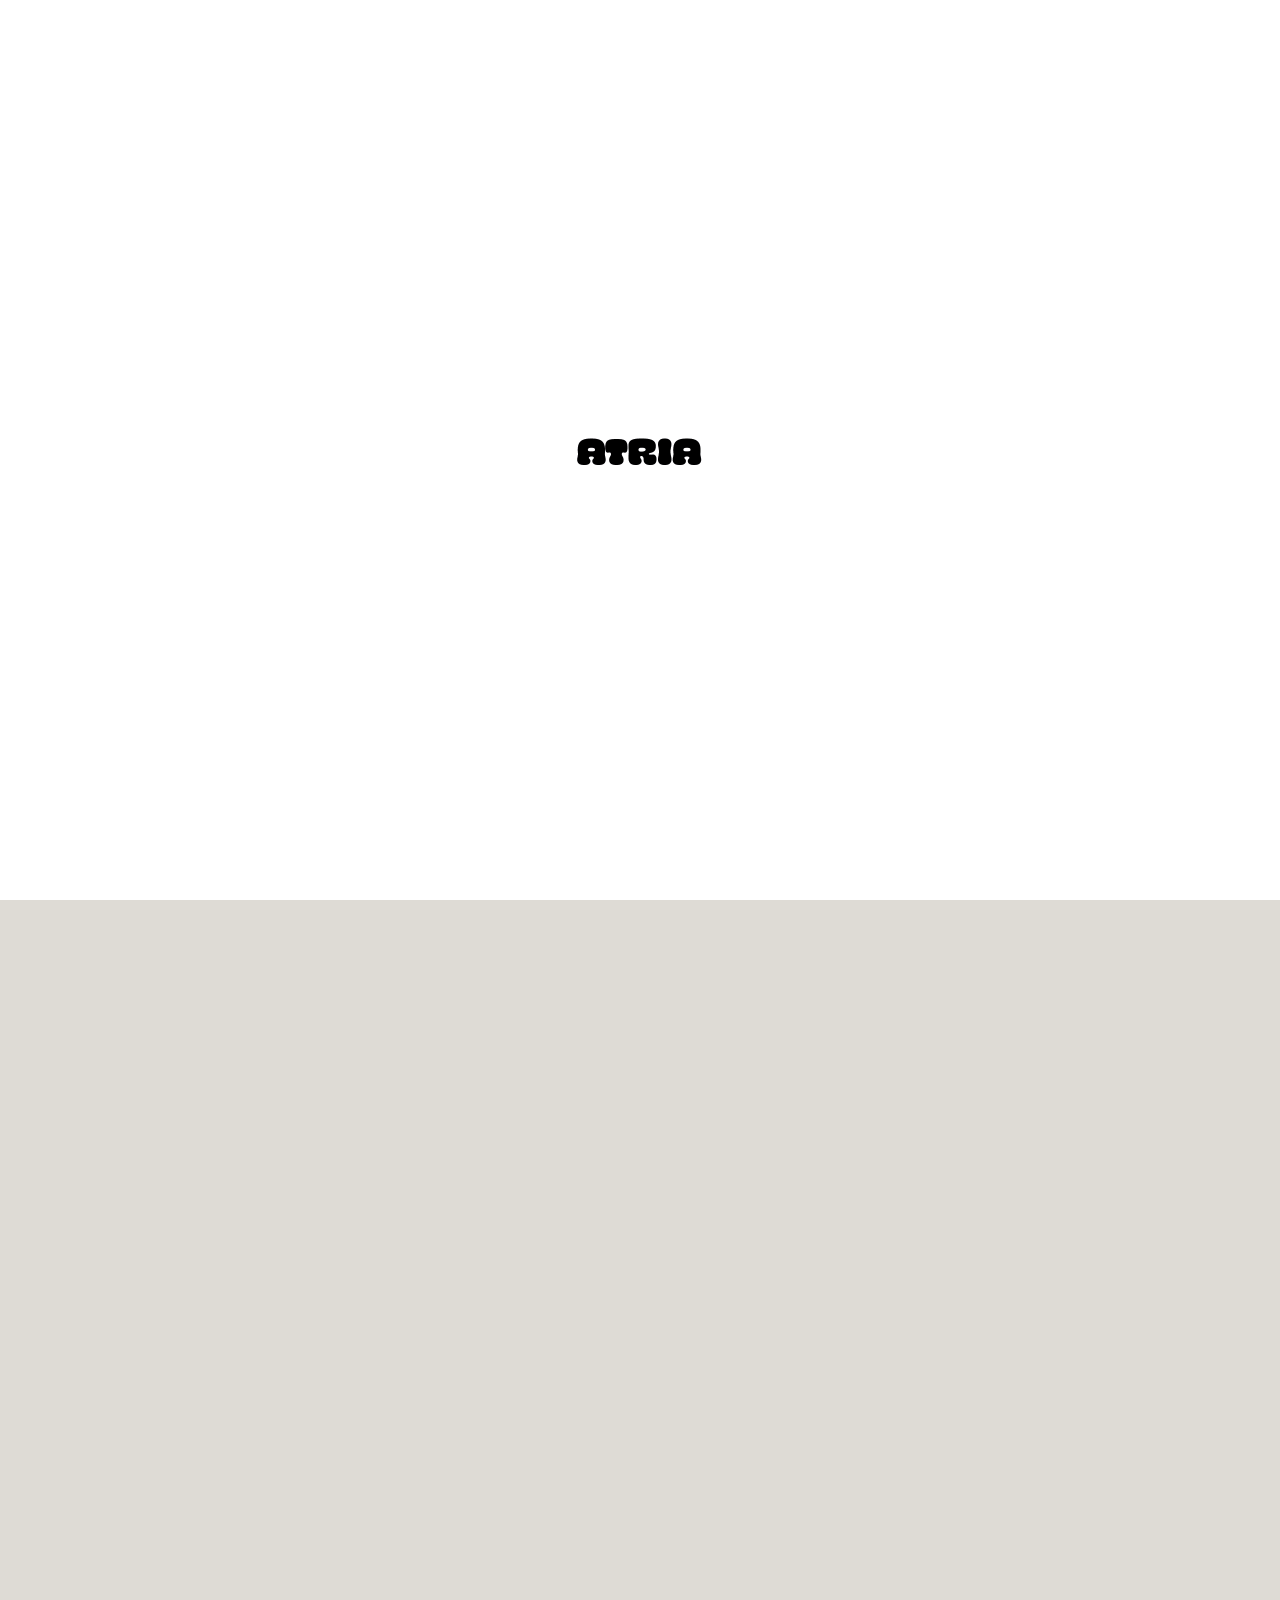
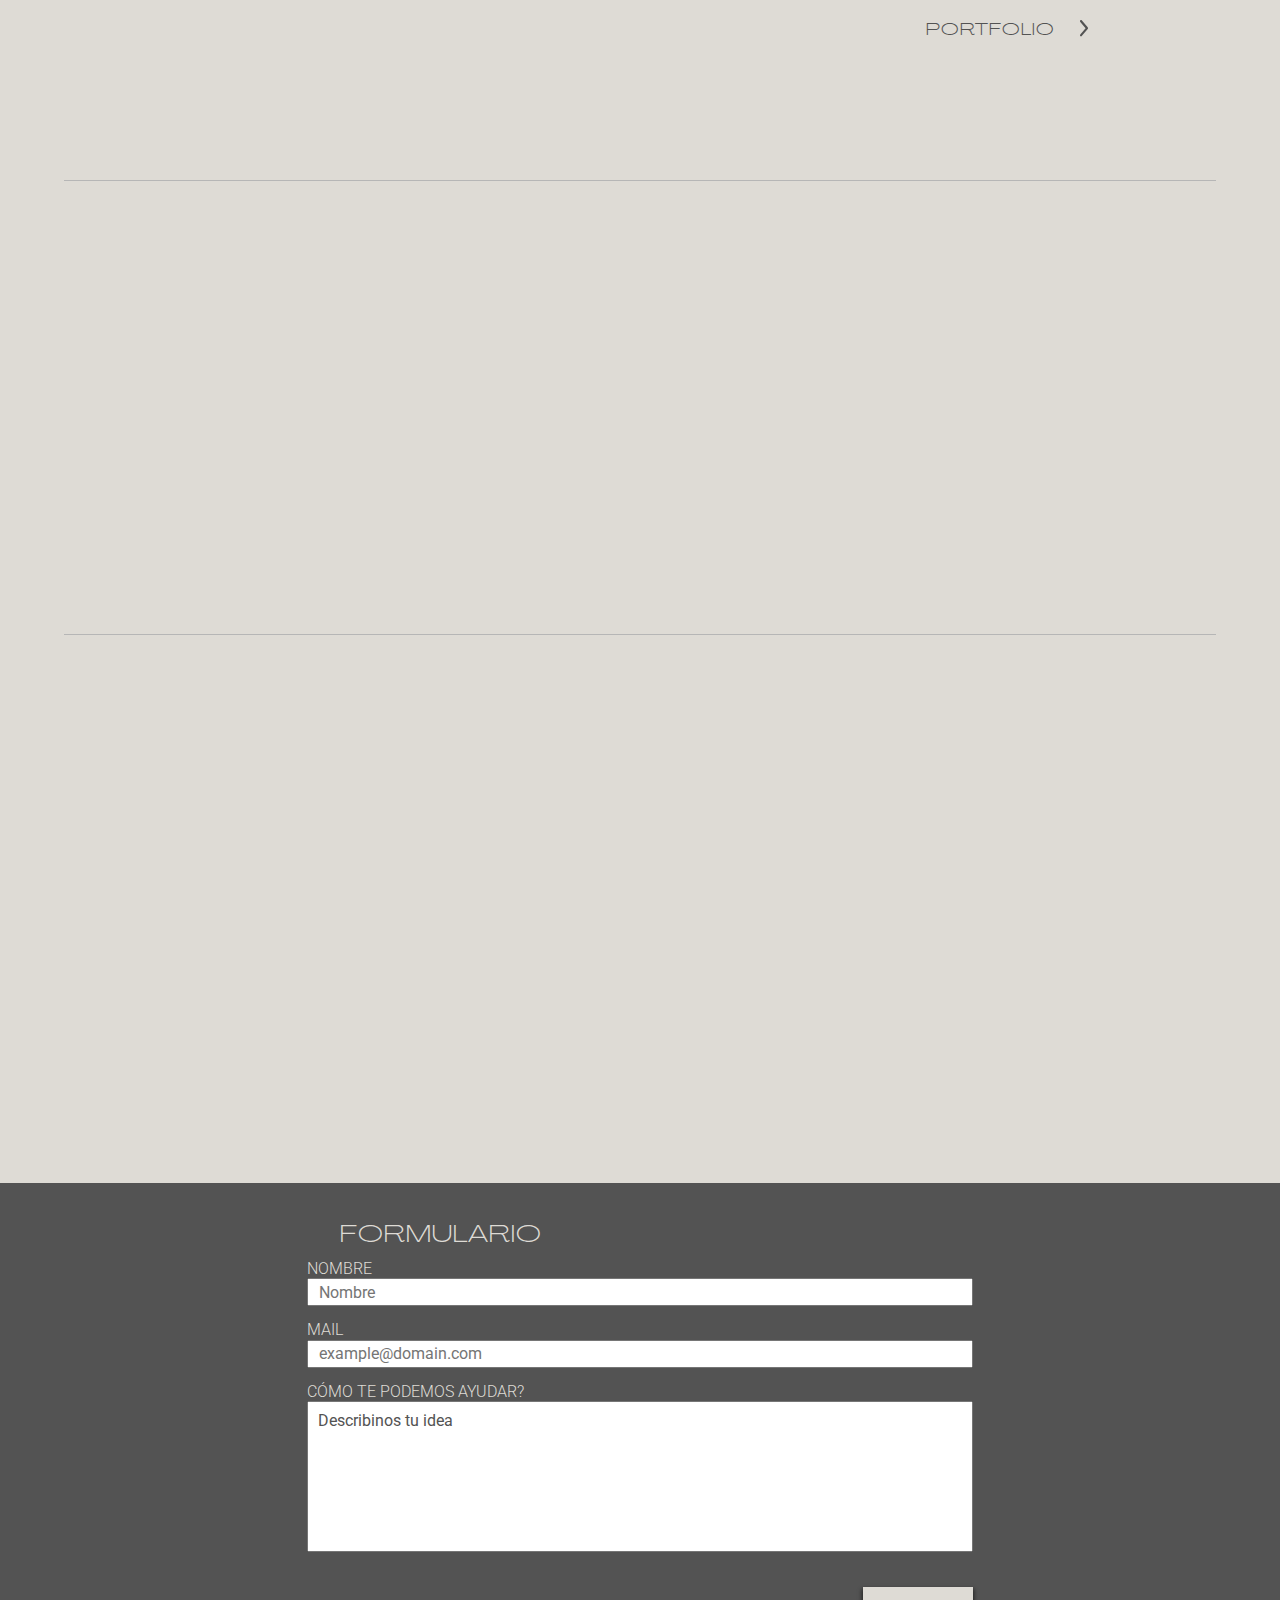
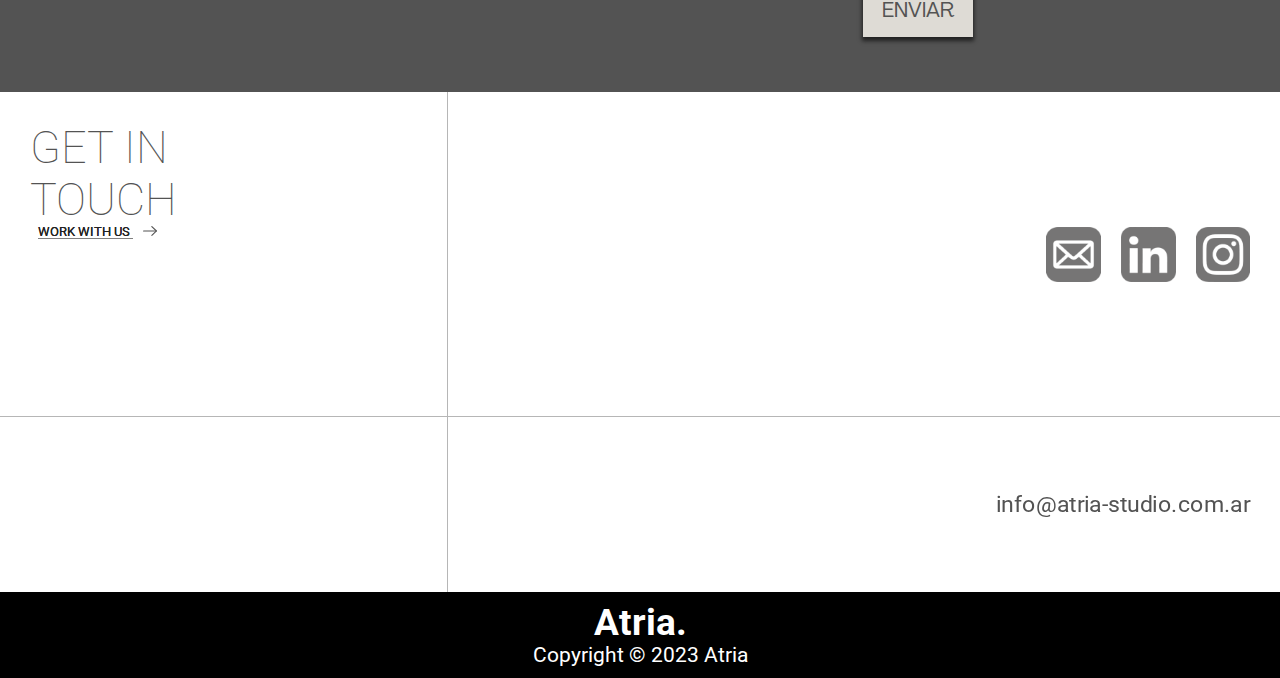
==== commit 8c6858a9: "fix video hero in safari" ====
--- a/index.html
+++ b/index.html
@@ -64,7 +64,7 @@
         </header>
 
         <div id="vid" class="vid fade-in">
-            <video loop autoplay muted controls>
+            <video class="video" loop autoplay muted controls>
                 <source src="images/360.mp4" type="video/mp4">
             </video>
             <a class="portfolio-link" href="portfolio.html">
--- a/styles.css
+++ b/styles.css
@@ -216,6 +216,10 @@
     animation: fadeInAnimation ease 2s;
 }
 
+.video {
+    height: 32rem;
+}
+
 @media (max-width: 1400px) {
     .vid {
         padding-top: 35px;
@@ -226,6 +230,10 @@
     .vid {
         width: 100%;
         padding-top: 15px;
+    }
+
+    .video {
+        height: 18rem;
     }
 }
 
@@ -338,6 +346,8 @@
     animation: secondary 6s linear infinite;
     position: absolute;
 }
+
+
 
 @keyframes primary {
     to {
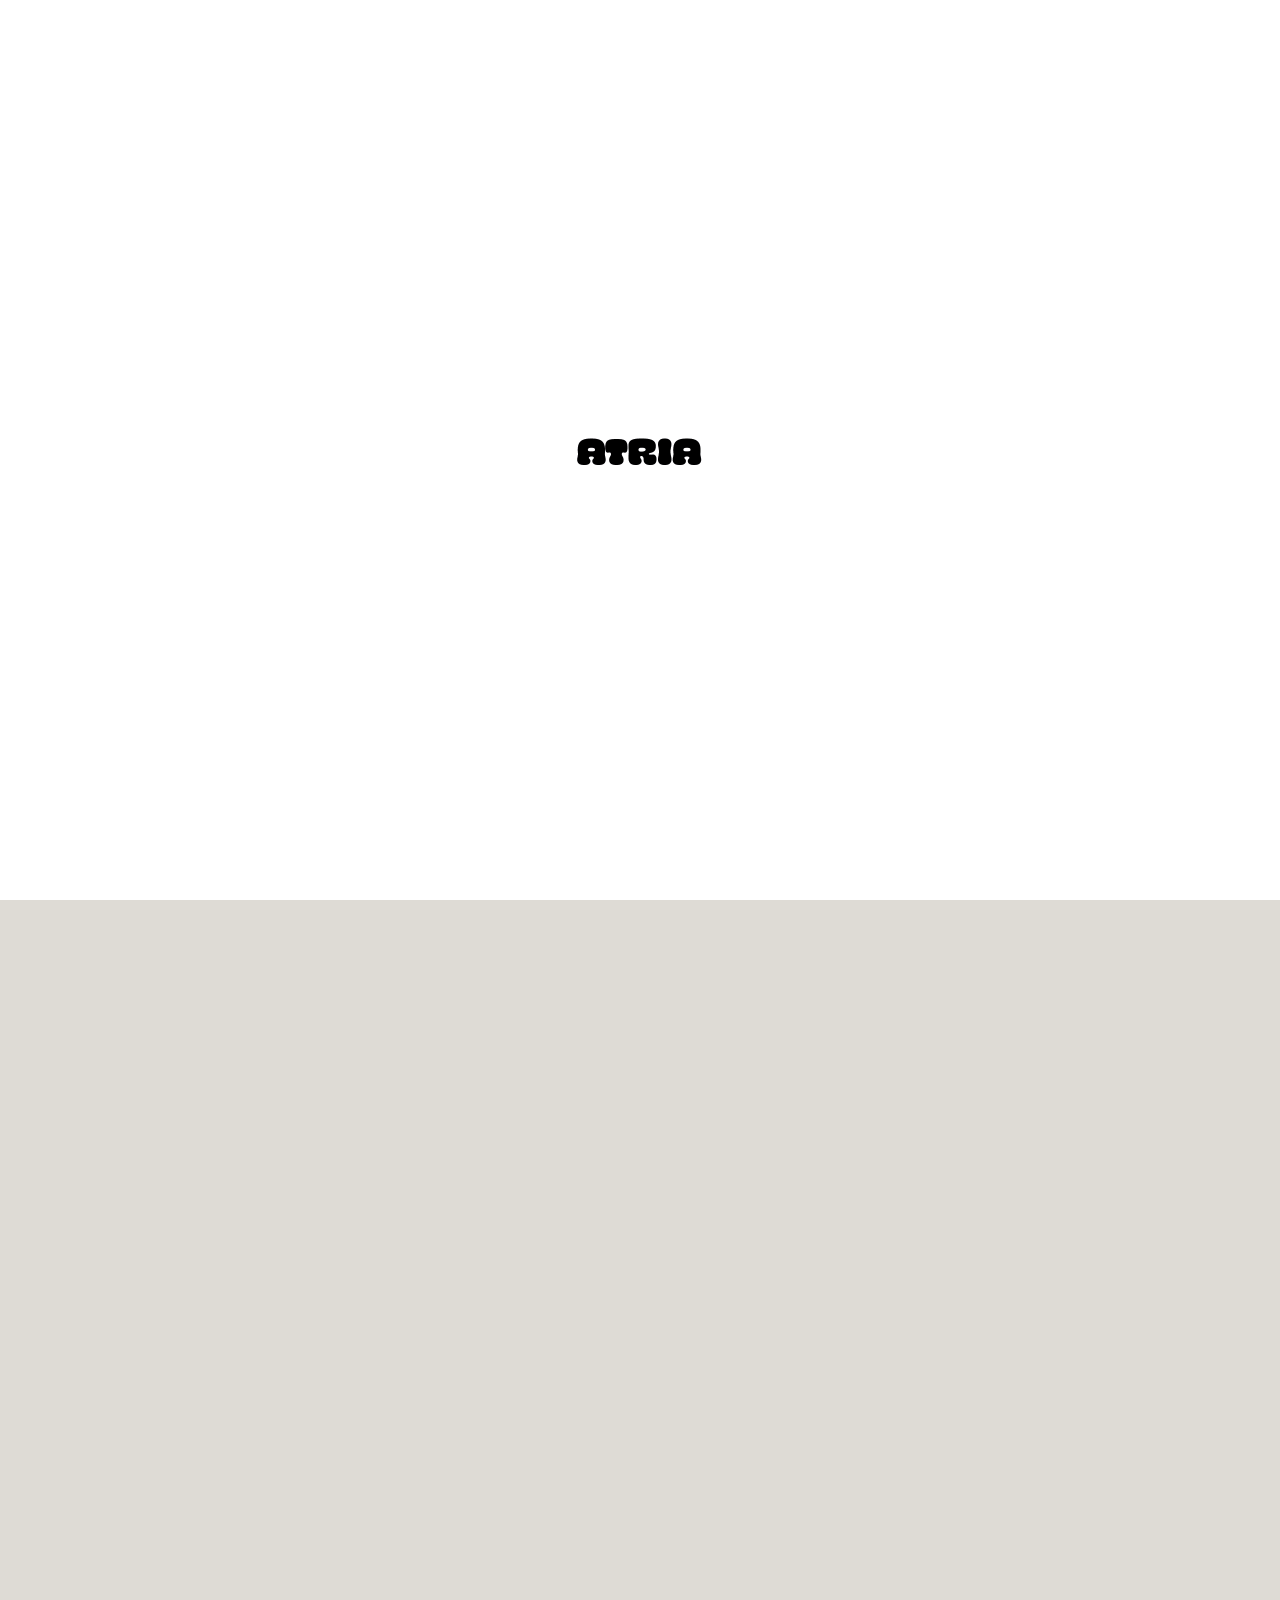
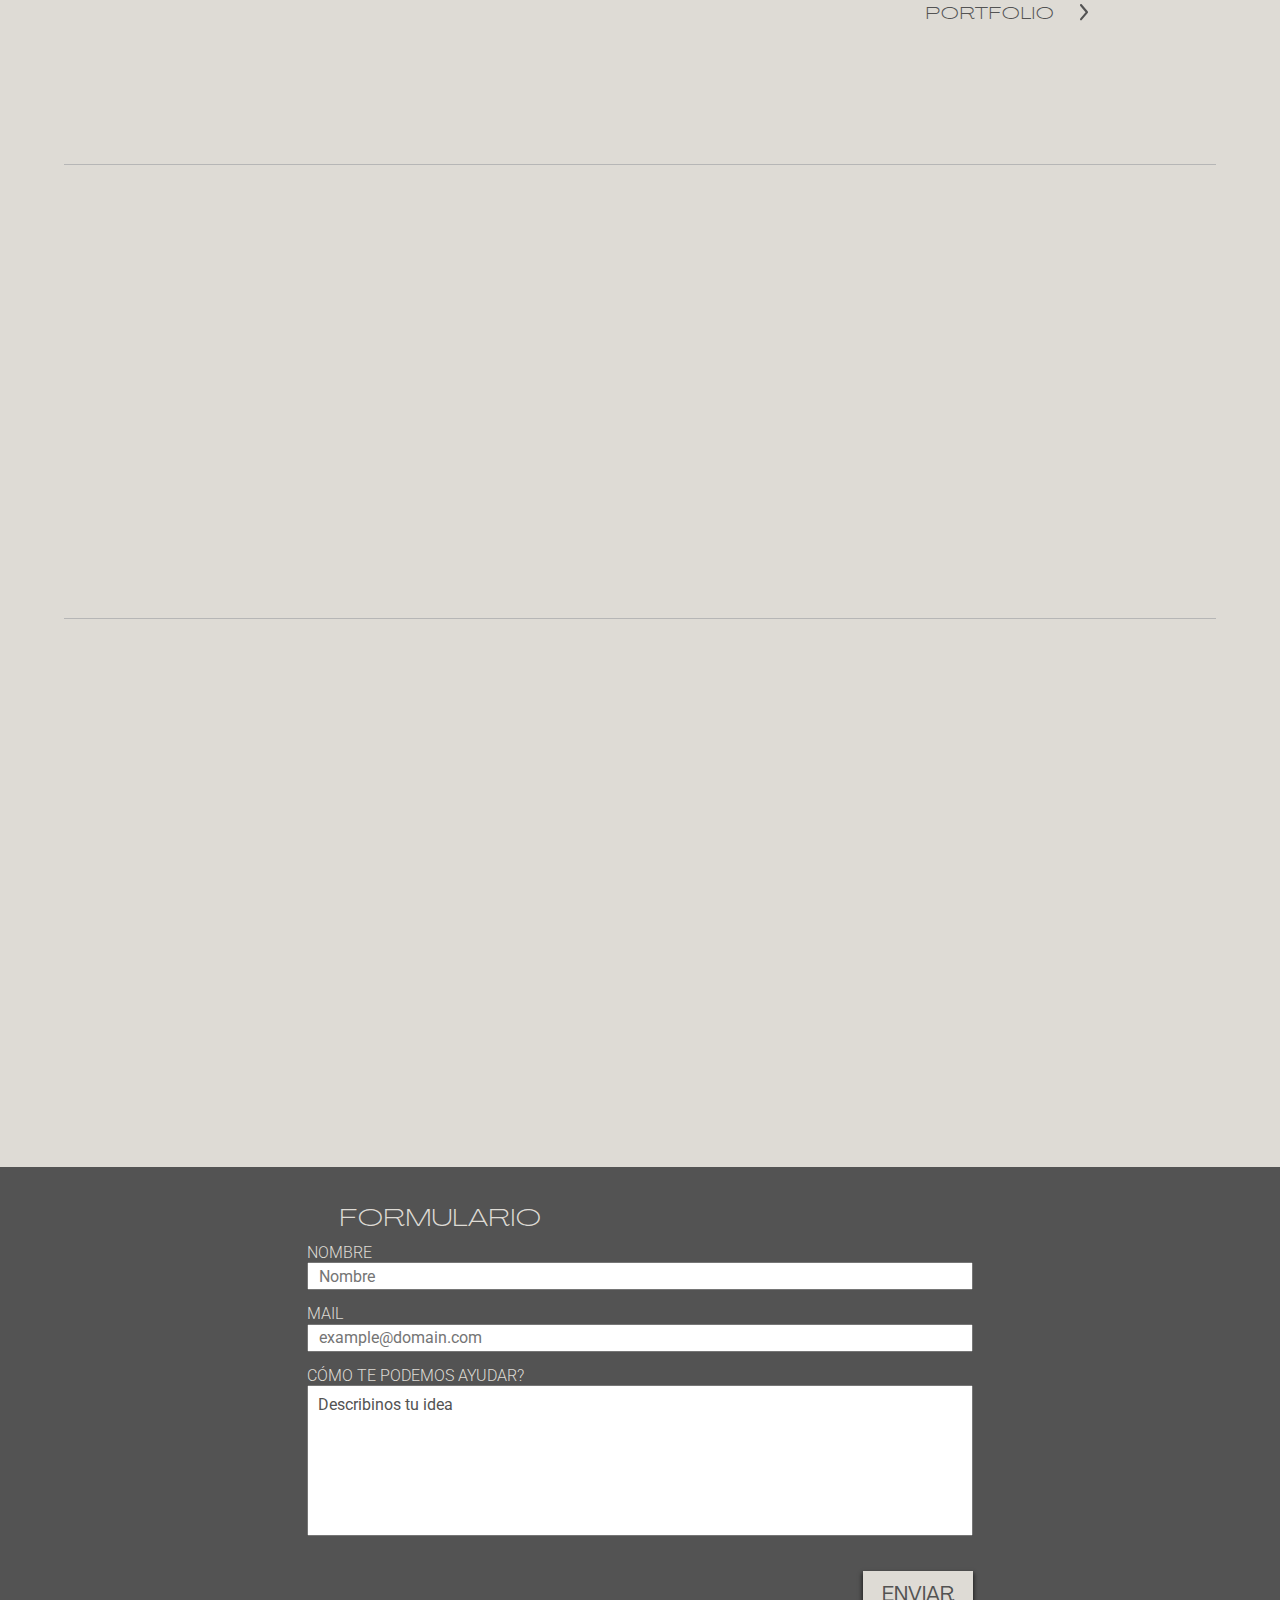
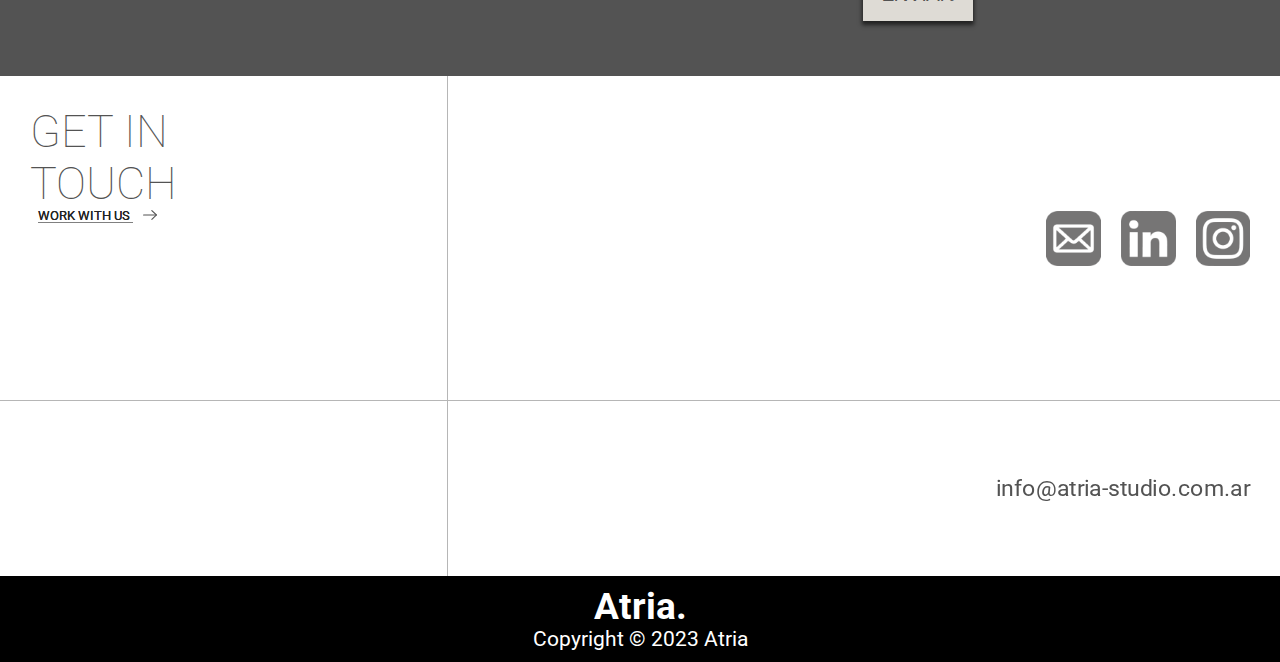
==== commit f36f8270: "fix video height and remove controls" ====
--- a/index.html
+++ b/index.html
@@ -64,7 +64,7 @@
         </header>
 
         <div id="vid" class="vid fade-in">
-            <video class="video" loop autoplay muted controls>
+            <video class="video" loop autoplay muted>
                 <source src="images/360.mp4" type="video/mp4">
             </video>
             <a class="portfolio-link" href="portfolio.html">
--- a/styles.css
+++ b/styles.css
@@ -217,12 +217,17 @@
 }
 
 .video {
-    height: 32rem;
+    height: 48rem;
+    object-fit: cover;
 }
 
 @media (max-width: 1400px) {
     .vid {
         padding-top: 35px;
+    }
+
+    .video {
+        height: 31rem;
     }
 }
 
@@ -233,7 +238,7 @@
     }
 
     .video {
-        height: 18rem;
+        height: 15rem;
     }
 }
 
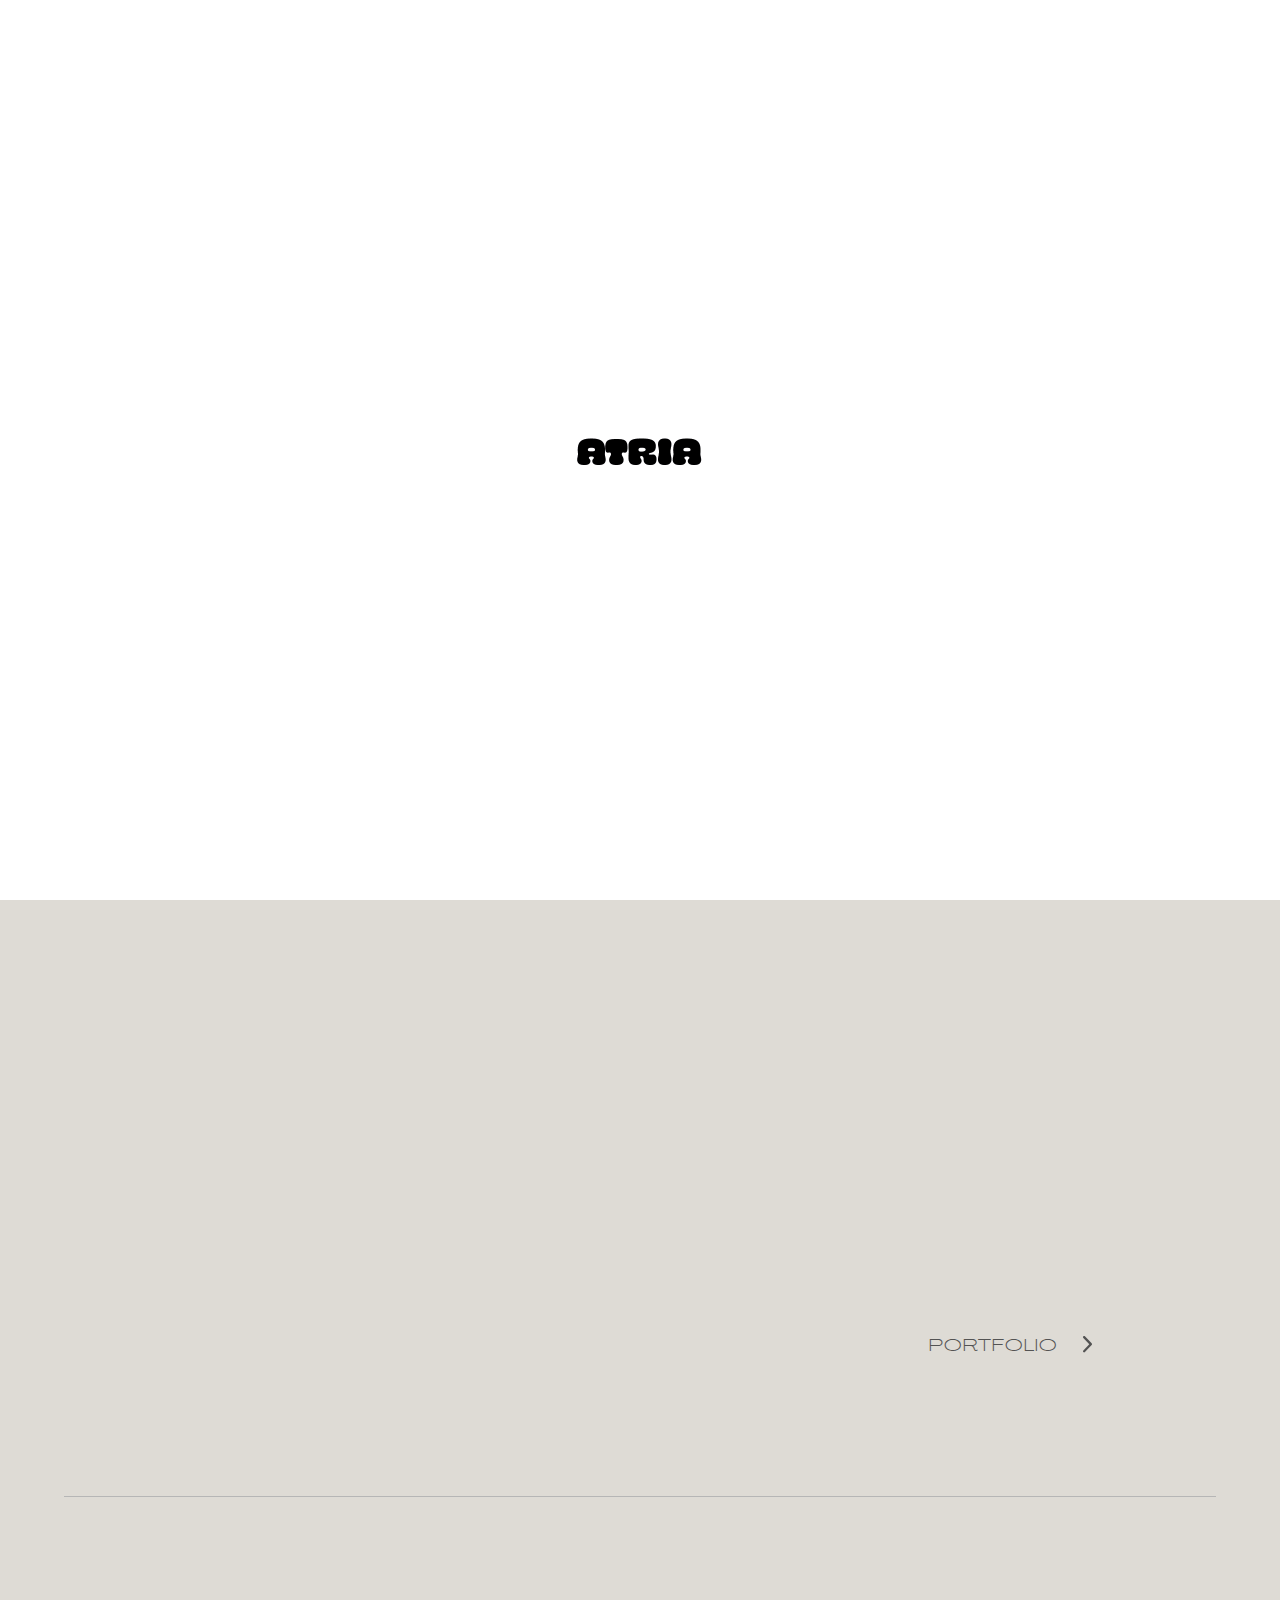
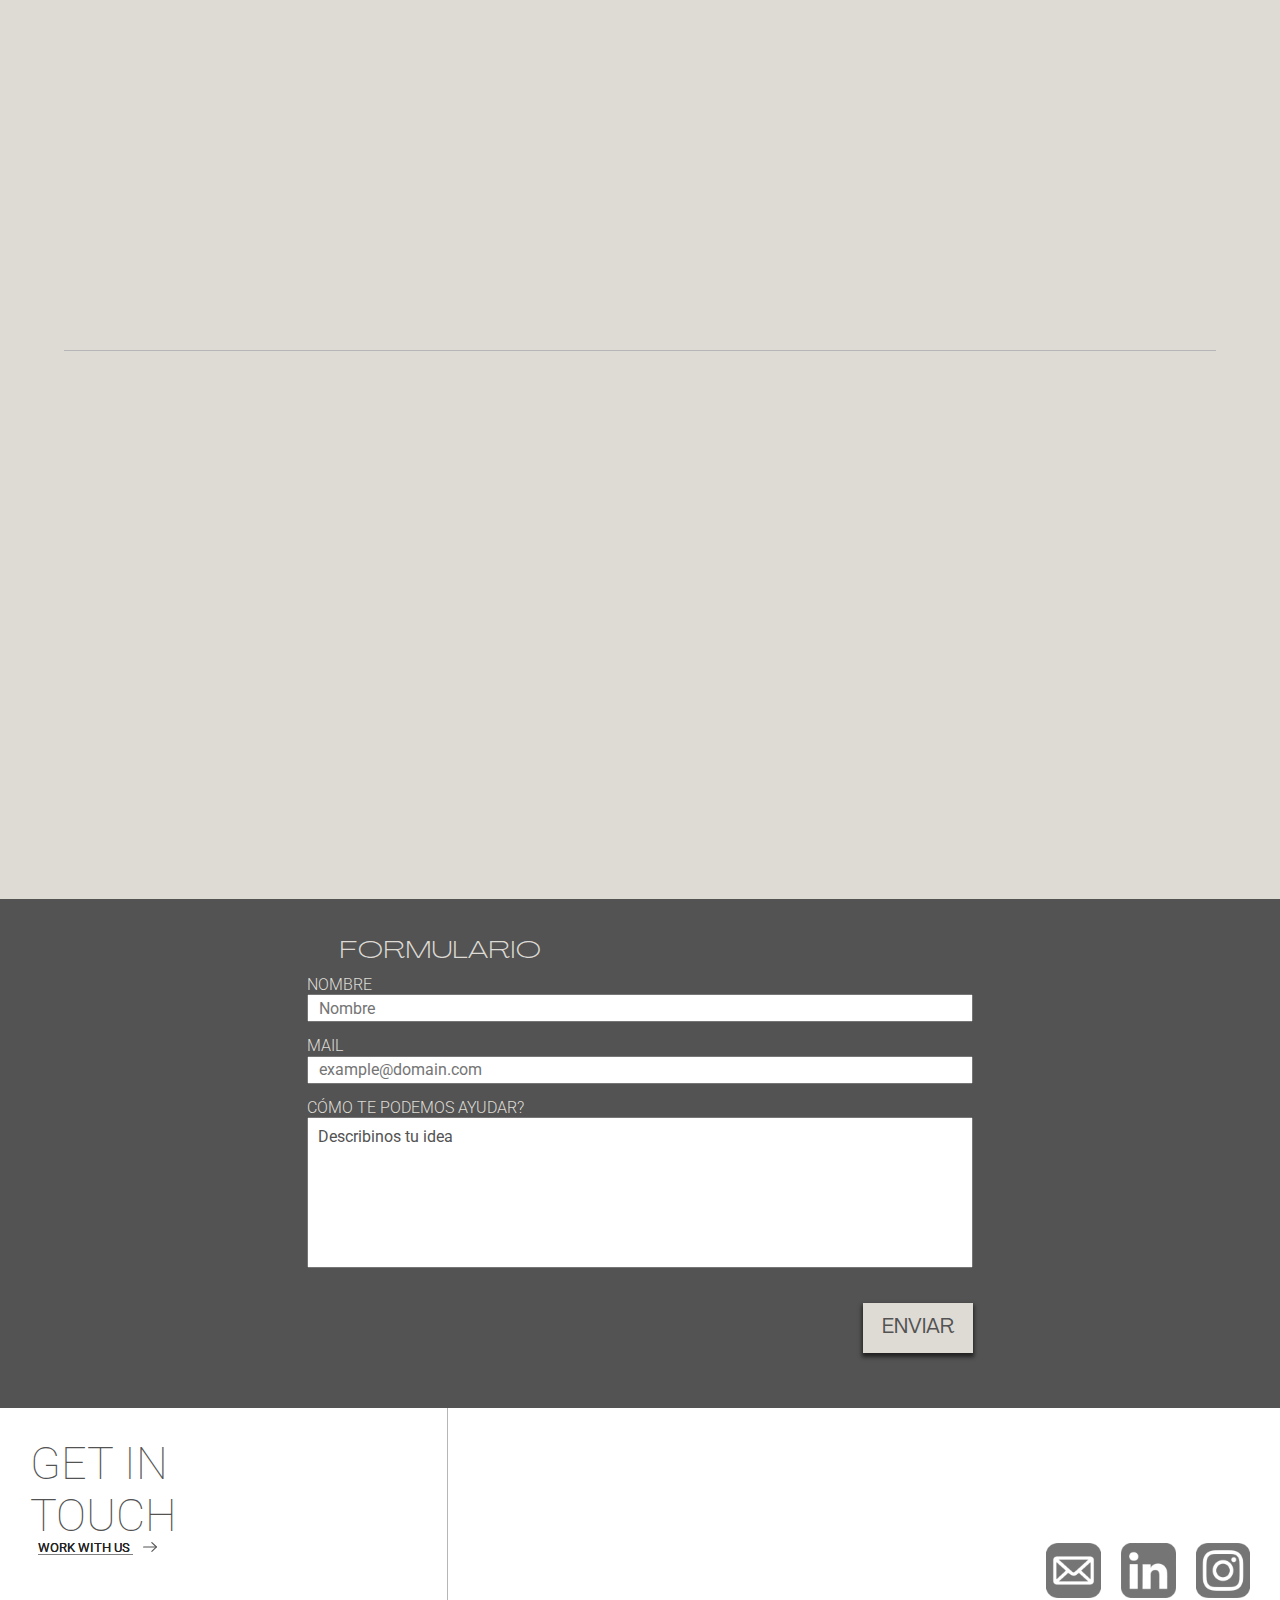
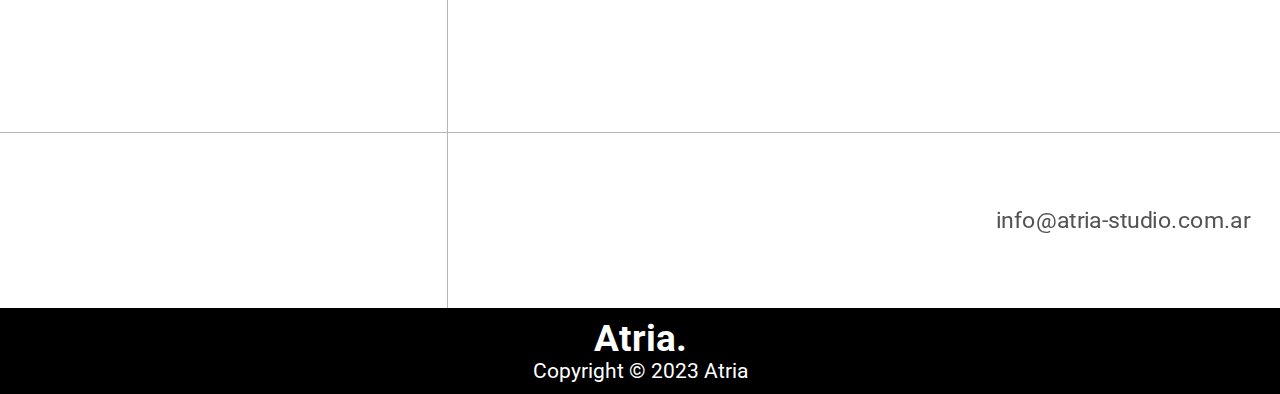
==== commit abe004f8: "fix issues previews, change image porfolio and hidde animation" ====
--- a/index.html
+++ b/index.html
@@ -38,8 +38,8 @@
             <nav id="nav">
                 <div class="menuLinks">
                     <a href="portfolio.html">PORTFOLIO</a>
-                    <a href="#conocenos">CONOCENOS</a>
-                    <a href="#contacto">CONTACTO</a>
+                    <a href="index.html#conocenos">CONOCENOS</a>
+                    <a href="index.html#contacto">CONTACTO</a>
                 </div>
             </nav>
         </header>
@@ -57,14 +57,14 @@
             <nav id="nav">
                 <div id="menuLinks">
                     <a href="portfolio.html">PORTFOLIO</a>
-                    <a href="#conocenos">CONOCENOS</a>
-                    <a href="#contacto">CONTACTO</a>
+                    <a href="index.html#conocenos">CONOCENOS</a>
+                    <a href="index.html#contacto">CONTACTO</a>
                 </div>
             </nav>
         </header>
 
         <div id="vid" class="vid fade-in">
-            <video class="video" loop autoplay muted>
+            <video class="julian" loop autoplay muted>
                 <source src="images/360.mp4" type="video/mp4">
             </video>
             <a class="portfolio-link" href="portfolio.html">
@@ -72,7 +72,7 @@
             </a>
         </div>
 
-        <div class="infinite-loop fade-in">
+        <!-- <div class="infinite-loop fade-in">
             <div class="overlay-img">
                 <img class="static-img" src="images/Loop1.png" alt="">
             </div>
@@ -84,7 +84,7 @@
                 <img class="back-img" src="images/Loop2.png" alt="">
                 <img class="front-img" src="images/Loop3.png" alt="">
             </div>
-        </div>
+        </div> -->
 
         <div class="portfolio-preview">
             <div class="preview-title" data-aos="fade-up" data-aos-duration="1000">
@@ -215,7 +215,7 @@
             <div>
                 <div class="box3">
                     <a href="mailto:info@atria-studio.com.ar"><img src="images/mail.png" alt=""></a>
-                    <a href="#"><img src="images/linkedin.png" alt=""></a>
+                    <a href="https://www.linkedin.com/company/atriastudio/"><img src="images/linkedin.png" alt=""></a>
                     <a href="https://www.instagram.com/atria_studio/"><img src="images/instagram.png" alt=""></a>
                 </div>
                 <div class="box4">
--- a/styles.css
+++ b/styles.css
@@ -216,9 +216,13 @@
     animation: fadeInAnimation ease 2s;
 }
 
-.video {
+.julian {
     height: 48rem;
     object-fit: cover;
+}
+
+video {
+    object-fit: cover !important;
 }
 
 @media (max-width: 1400px) {
@@ -226,7 +230,7 @@
         padding-top: 35px;
     }
 
-    .video {
+    .julian {
         height: 31rem;
     }
 }
@@ -237,9 +241,17 @@
         padding-top: 15px;
     }
 
-    .video {
+    .julian {
+        height: 23rem;
+    }
+}
+
+@media (max-width: 650px) {
+
+    .julian {
         height: 15rem;
     }
+
 }
 
 .portfolio-link {
@@ -308,6 +320,7 @@
     margin-top: 90px;
     margin-bottom: 90px;
     overflow: hidden;
+    -webkit-animation: fadeInAnimation ease 2s; /* Safari 4+ */
     animation: fadeInAnimation ease 2s;
 }
 
@@ -325,29 +338,33 @@
 }
 
 .primary .front-img {
-    width: fit-content;
+    display: inline-block;
     height: 120px;
     position: absolute;
+    -webkit-animation: primary 7s linear infinite; /* Safari 4+ */
     animation: primary 7s linear infinite;
     z-index: 10;
 }
 
 .secondary .front-img {
-    width: fit-content;
+    display: inline-block;
     height: 120px;
     position: absolute;
+    -webkit-animation: secondary 7s linear infinite; /* Safari 4+ */
     animation: secondary 7s linear infinite;
     z-index: 10;
 }
 
 .primary .back-img {
-    width: fit-content;
+    display: inline-block;
+    -webkit-animation: primary 6s linear infinite; /* Safari 4+ */
     animation: primary 6s linear infinite;
     position: absolute;
 }
 
 .secondary .back-img {
-    width: fit-content;
+    display: inline-block;
+    -webkit-animation: secondary 6s linear infinite; /* Safari 4+ */
     animation: secondary 6s linear infinite;
     position: absolute;
 }
@@ -399,6 +416,7 @@
     align-items: center;
     width: 75%;
     margin: auto;
+    margin-top: 2rem;
 }
 
 .portfolio-preview .preview-title {
